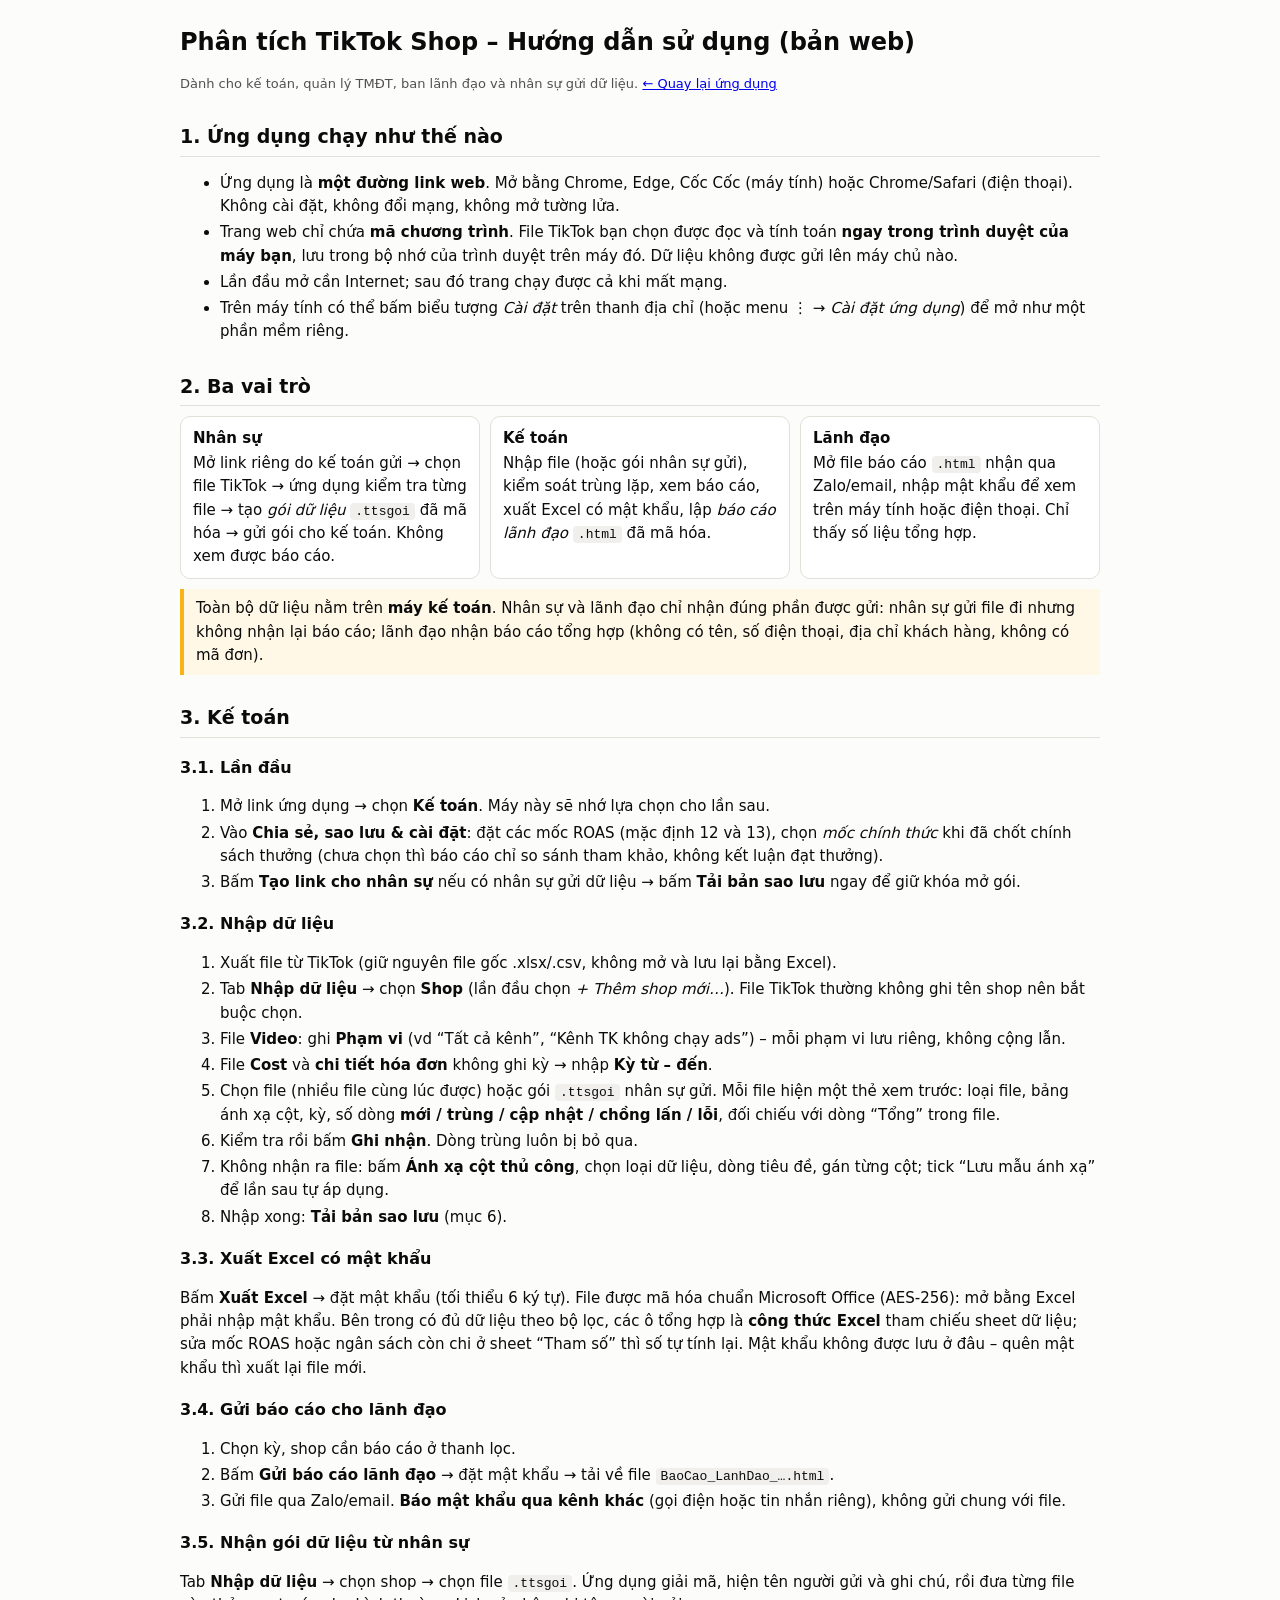
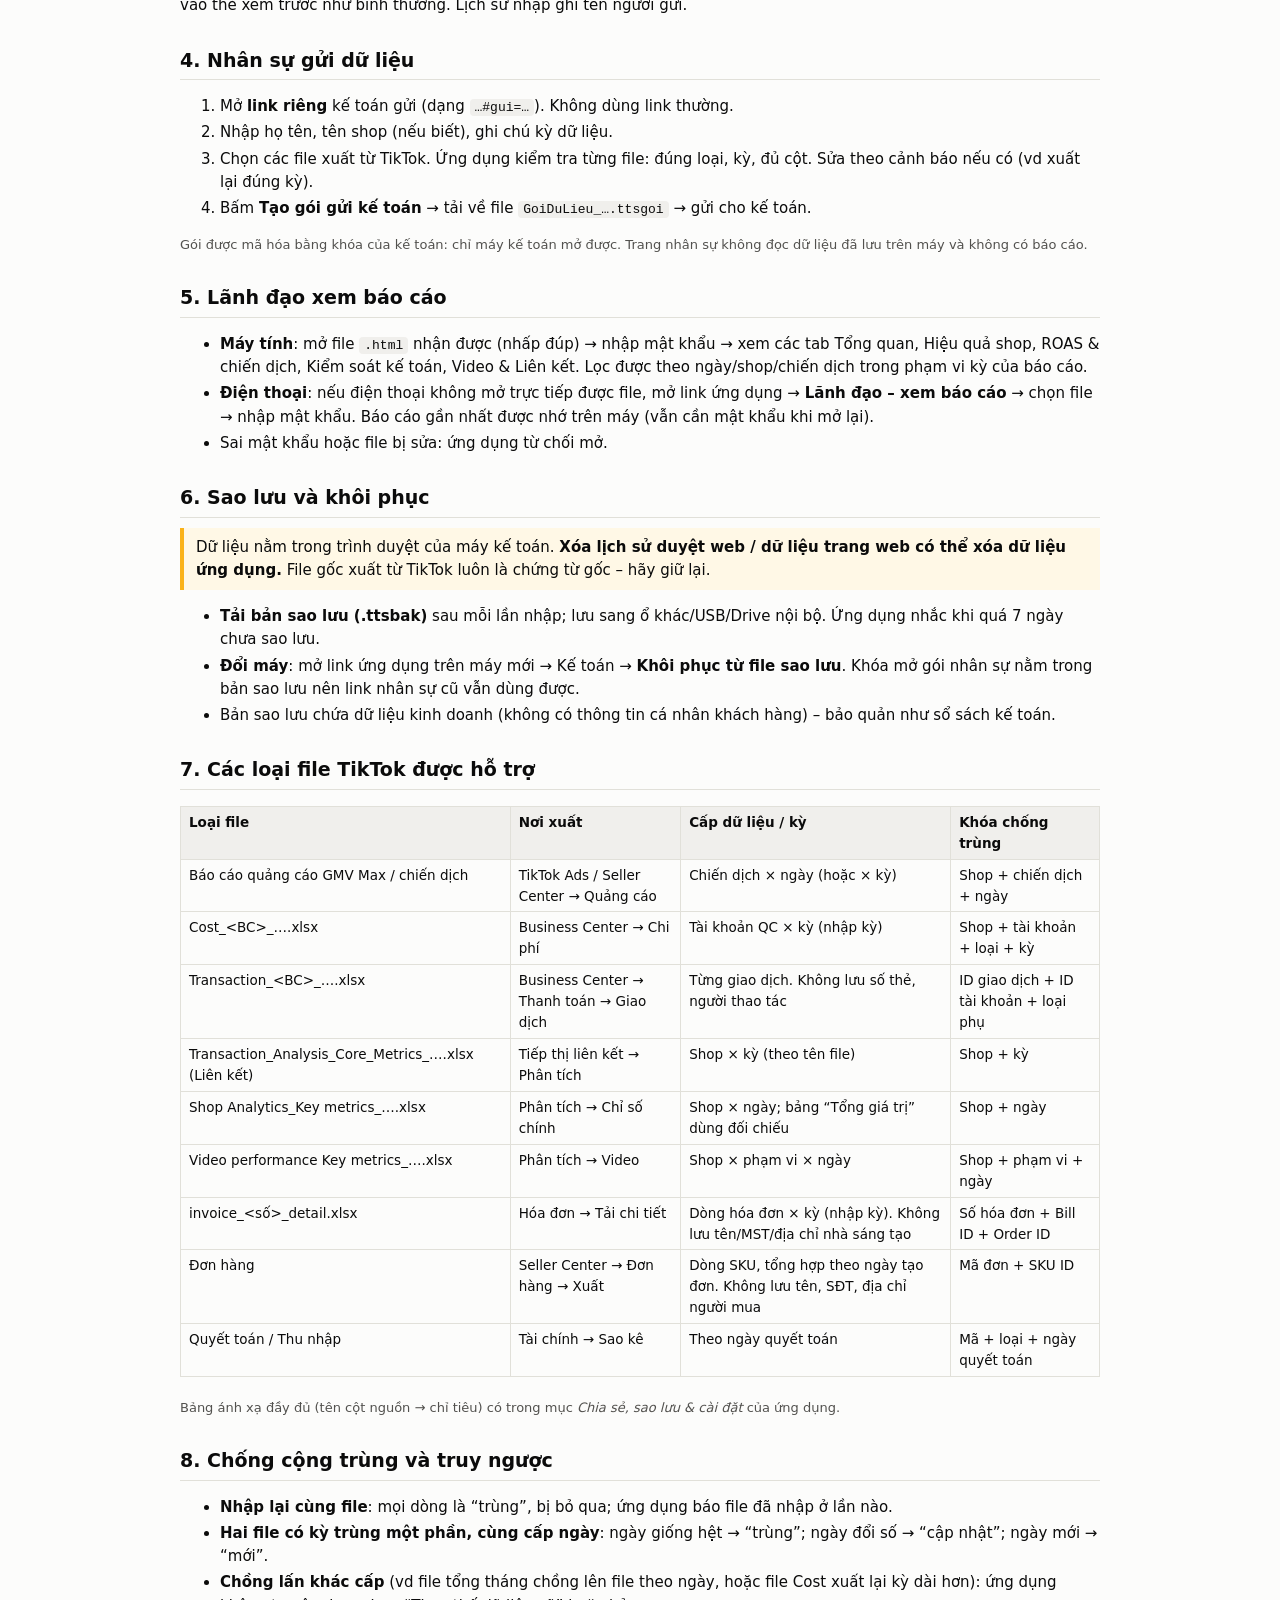
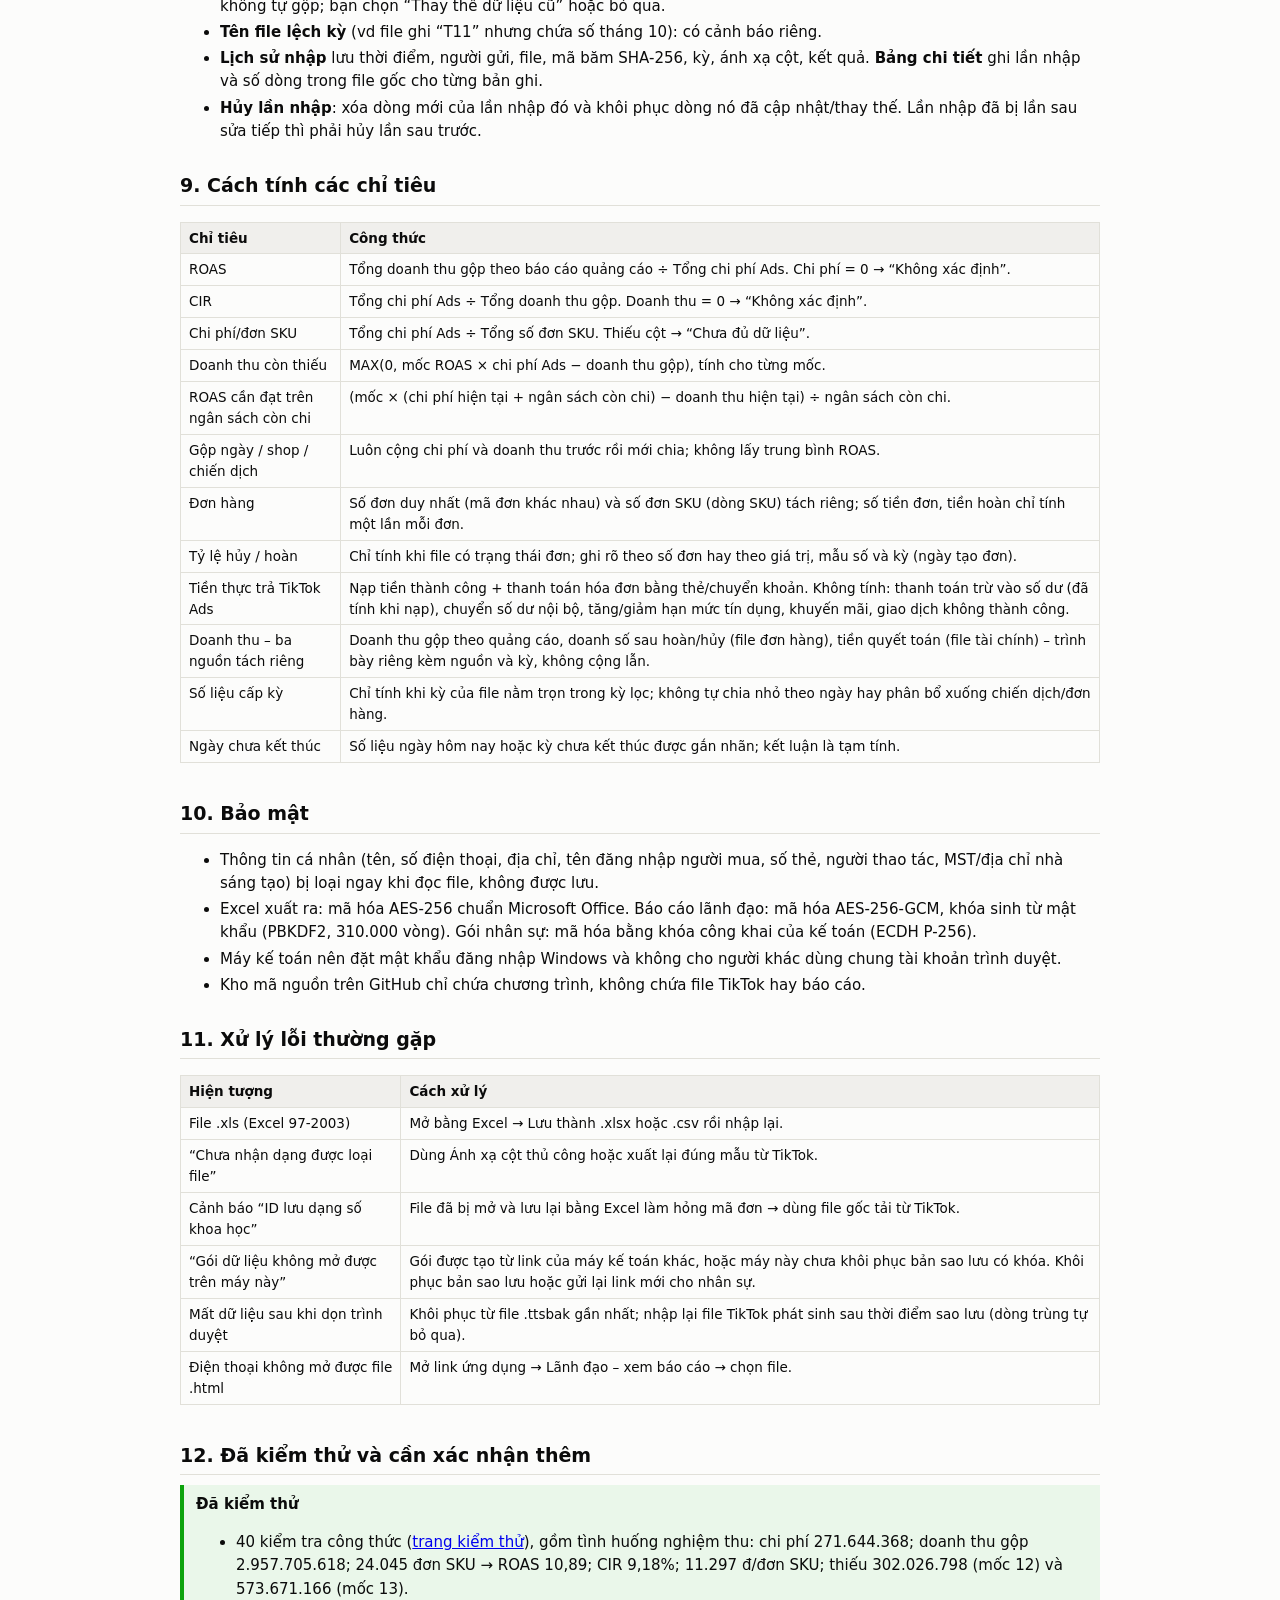
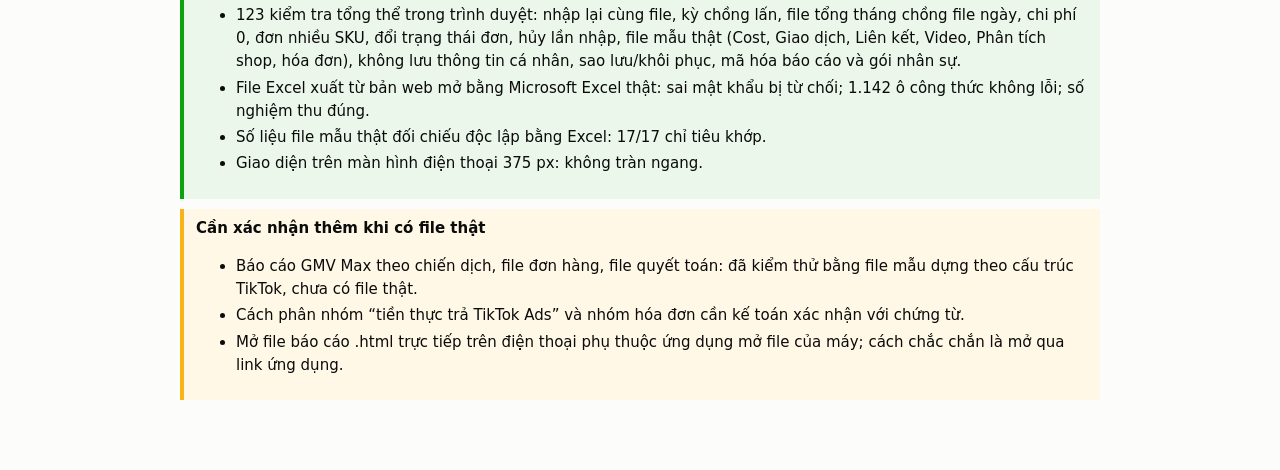
==== docs/huong_dan.html @ dd4bcb19 "Phân tích TikTok Shop – bản web chạy trên trình duyệt - Nhập file Excel/CSV xuất từ TikTok, chống cộ" ====
<!DOCTYPE html>
<html lang="vi">
<head>
<meta charset="utf-8"><meta name="viewport" content="width=device-width, initial-scale=1">
<title>Hướng dẫn sử dụng – Phân tích TikTok Shop</title>
<style>
body{font-family:system-ui,-apple-system,"Segoe UI",Roboto,Arial,sans-serif;max-width:920px;margin:0 auto;padding:16px 18px 60px;line-height:1.55;color:#0b0b0b;background:#fcfcfb;font-size:15px}
h1{font-size:24px;margin:8px 0 4px}h2{font-size:19px;margin:28px 0 8px;border-bottom:1px solid #e1e0d9;padding-bottom:4px}h3{font-size:16px;margin:18px 0 6px}
code,kbd{background:#f0efec;border-radius:4px;padding:1px 5px;font-size:13px}
table{border-collapse:collapse;width:100%;font-size:13.5px;margin:8px 0}th,td{border:1px solid #e1e0d9;padding:5px 8px;text-align:left;vertical-align:top}th{background:#f0efec}
.tw{overflow-x:auto}
.box{background:#fff8e6;border-left:4px solid #fab219;padding:8px 12px;margin:10px 0}.ok{background:#eaf7ea;border-left:4px solid #0ca30c;padding:8px 12px;margin:10px 0}
.flow{display:grid;grid-template-columns:repeat(auto-fit,minmax(200px,1fr));gap:10px;margin:10px 0}.flow div{border:1px solid #e1e0d9;border-radius:10px;padding:10px 12px;background:#fff}
.flow b{display:block;margin-bottom:2px}
ol li,ul li{margin:3px 0}.muted{color:#52514e;font-size:13px}
@media (prefers-color-scheme:dark){body{background:#1a1a19;color:#f0efec}th{background:#2c2c2a}th,td{border-color:#383835}code,kbd{background:#2c2c2a}.box{background:#3a3014}.ok{background:#16301a}.muted{color:#c3c2b7}.flow div{background:#222;border-color:#383835}}
</style>
</head>
<body>
<h1>Phân tích TikTok Shop – Hướng dẫn sử dụng (bản web)</h1>
<p class="muted">Dành cho kế toán, quản lý TMĐT, ban lãnh đạo và nhân sự gửi dữ liệu. <a href="./">← Quay lại ứng dụng</a></p>

<h2>1. Ứng dụng chạy như thế nào</h2>
<ul>
<li>Ứng dụng là <b>một đường link web</b>. Mở bằng Chrome, Edge, Cốc Cốc (máy tính) hoặc Chrome/Safari (điện thoại). Không cài đặt, không đổi mạng, không mở tường lửa.</li>
<li>Trang web chỉ chứa <b>mã chương trình</b>. File TikTok bạn chọn được đọc và tính toán <b>ngay trong trình duyệt của máy bạn</b>, lưu trong bộ nhớ của trình duyệt trên máy đó. Dữ liệu không được gửi lên máy chủ nào.</li>
<li>Lần đầu mở cần Internet; sau đó trang chạy được cả khi mất mạng.</li>
<li>Trên máy tính có thể bấm biểu tượng <i>Cài đặt</i> trên thanh địa chỉ (hoặc menu ⋮ → <i>Cài đặt ứng dụng</i>) để mở như một phần mềm riêng.</li>
</ul>

<h2>2. Ba vai trò</h2>
<div class="flow">
<div><b>Nhân sự</b>Mở link riêng do kế toán gửi → chọn file TikTok → ứng dụng kiểm tra từng file → tạo <i>gói dữ liệu</i> <code>.ttsgoi</code> đã mã hóa → gửi gói cho kế toán. Không xem được báo cáo.</div>
<div><b>Kế toán</b>Nhập file (hoặc gói nhân sự gửi), kiểm soát trùng lặp, xem báo cáo, xuất Excel có mật khẩu, lập <i>báo cáo lãnh đạo</i> <code>.html</code> đã mã hóa.</div>
<div><b>Lãnh đạo</b>Mở file báo cáo <code>.html</code> nhận qua Zalo/email, nhập mật khẩu để xem trên máy tính hoặc điện thoại. Chỉ thấy số liệu tổng hợp.</div>
</div>
<div class="box">Toàn bộ dữ liệu nằm trên <b>máy kế toán</b>. Nhân sự và lãnh đạo chỉ nhận đúng phần được gửi: nhân sự gửi file đi nhưng không nhận lại báo cáo; lãnh đạo nhận báo cáo tổng hợp (không có tên, số điện thoại, địa chỉ khách hàng, không có mã đơn).</div>

<h2>3. Kế toán</h2>
<h3>3.1. Lần đầu</h3>
<ol>
<li>Mở link ứng dụng → chọn <b>Kế toán</b>. Máy này sẽ nhớ lựa chọn cho lần sau.</li>
<li>Vào <b>Chia sẻ, sao lưu &amp; cài đặt</b>: đặt các mốc ROAS (mặc định 12 và 13), chọn <i>mốc chính thức</i> khi đã chốt chính sách thưởng (chưa chọn thì báo cáo chỉ so sánh tham khảo, không kết luận đạt thưởng).</li>
<li>Bấm <b>Tạo link cho nhân sự</b> nếu có nhân sự gửi dữ liệu → bấm <b>Tải bản sao lưu</b> ngay để giữ khóa mở gói.</li>
</ol>
<h3>3.2. Nhập dữ liệu</h3>
<ol>
<li>Xuất file từ TikTok (giữ nguyên file gốc .xlsx/.csv, không mở và lưu lại bằng Excel).</li>
<li>Tab <b>Nhập dữ liệu</b> → chọn <b>Shop</b> (lần đầu chọn <i>+ Thêm shop mới…</i>). File TikTok thường không ghi tên shop nên bắt buộc chọn.</li>
<li>File <b>Video</b>: ghi <b>Phạm vi</b> (vd “Tất cả kênh”, “Kênh TK không chạy ads”) – mỗi phạm vi lưu riêng, không cộng lẫn.</li>
<li>File <b>Cost</b> và <b>chi tiết hóa đơn</b> không ghi kỳ → nhập <b>Kỳ từ – đến</b>.</li>
<li>Chọn file (nhiều file cùng lúc được) hoặc gói <code>.ttsgoi</code> nhân sự gửi. Mỗi file hiện một thẻ xem trước: loại file, bảng ánh xạ cột, kỳ, số dòng <b>mới / trùng / cập nhật / chồng lấn / lỗi</b>, đối chiếu với dòng “Tổng” trong file.</li>
<li>Kiểm tra rồi bấm <b>Ghi nhận</b>. Dòng trùng luôn bị bỏ qua.</li>
<li>Không nhận ra file: bấm <b>Ánh xạ cột thủ công</b>, chọn loại dữ liệu, dòng tiêu đề, gán từng cột; tick “Lưu mẫu ánh xạ” để lần sau tự áp dụng.</li>
<li>Nhập xong: <b>Tải bản sao lưu</b> (mục 6).</li>
</ol>
<h3>3.3. Xuất Excel có mật khẩu</h3>
<p>Bấm <b>Xuất Excel</b> → đặt mật khẩu (tối thiểu 6 ký tự). File được mã hóa chuẩn Microsoft Office (AES-256): mở bằng Excel phải nhập mật khẩu. Bên trong có đủ dữ liệu theo bộ lọc, các ô tổng hợp là <b>công thức Excel</b> tham chiếu sheet dữ liệu; sửa mốc ROAS hoặc ngân sách còn chi ở sheet “Tham số” thì số tự tính lại. Mật khẩu không được lưu ở đâu – quên mật khẩu thì xuất lại file mới.</p>
<h3>3.4. Gửi báo cáo cho lãnh đạo</h3>
<ol>
<li>Chọn kỳ, shop cần báo cáo ở thanh lọc.</li>
<li>Bấm <b>Gửi báo cáo lãnh đạo</b> → đặt mật khẩu → tải về file <code>BaoCao_LanhDao_….html</code>.</li>
<li>Gửi file qua Zalo/email. <b>Báo mật khẩu qua kênh khác</b> (gọi điện hoặc tin nhắn riêng), không gửi chung với file.</li>
</ol>
<h3>3.5. Nhận gói dữ liệu từ nhân sự</h3>
<p>Tab <b>Nhập dữ liệu</b> → chọn shop → chọn file <code>.ttsgoi</code>. Ứng dụng giải mã, hiện tên người gửi và ghi chú, rồi đưa từng file vào thẻ xem trước như bình thường. Lịch sử nhập ghi tên người gửi.</p>

<h2>4. Nhân sự gửi dữ liệu</h2>
<ol>
<li>Mở <b>link riêng</b> kế toán gửi (dạng <code>…#gui=…</code>). Không dùng link thường.</li>
<li>Nhập họ tên, tên shop (nếu biết), ghi chú kỳ dữ liệu.</li>
<li>Chọn các file xuất từ TikTok. Ứng dụng kiểm tra từng file: đúng loại, kỳ, đủ cột. Sửa theo cảnh báo nếu có (vd xuất lại đúng kỳ).</li>
<li>Bấm <b>Tạo gói gửi kế toán</b> → tải về file <code>GoiDuLieu_….ttsgoi</code> → gửi cho kế toán.</li>
</ol>
<p class="muted">Gói được mã hóa bằng khóa của kế toán: chỉ máy kế toán mở được. Trang nhân sự không đọc dữ liệu đã lưu trên máy và không có báo cáo.</p>

<h2>5. Lãnh đạo xem báo cáo</h2>
<ul>
<li><b>Máy tính</b>: mở file <code>.html</code> nhận được (nhấp đúp) → nhập mật khẩu → xem các tab Tổng quan, Hiệu quả shop, ROAS &amp; chiến dịch, Kiểm soát kế toán, Video &amp; Liên kết. Lọc được theo ngày/shop/chiến dịch trong phạm vi kỳ của báo cáo.</li>
<li><b>Điện thoại</b>: nếu điện thoại không mở trực tiếp được file, mở link ứng dụng → <b>Lãnh đạo – xem báo cáo</b> → chọn file → nhập mật khẩu. Báo cáo gần nhất được nhớ trên máy (vẫn cần mật khẩu khi mở lại).</li>
<li>Sai mật khẩu hoặc file bị sửa: ứng dụng từ chối mở.</li>
</ul>

<h2>6. Sao lưu và khôi phục</h2>
<div class="box">Dữ liệu nằm trong trình duyệt của máy kế toán. <b>Xóa lịch sử duyệt web / dữ liệu trang web có thể xóa dữ liệu ứng dụng.</b> File gốc xuất từ TikTok luôn là chứng từ gốc – hãy giữ lại.</div>
<ul>
<li><b>Tải bản sao lưu (.ttsbak)</b> sau mỗi lần nhập; lưu sang ổ khác/USB/Drive nội bộ. Ứng dụng nhắc khi quá 7 ngày chưa sao lưu.</li>
<li><b>Đổi máy</b>: mở link ứng dụng trên máy mới → Kế toán → <b>Khôi phục từ file sao lưu</b>. Khóa mở gói nhân sự nằm trong bản sao lưu nên link nhân sự cũ vẫn dùng được.</li>
<li>Bản sao lưu chứa dữ liệu kinh doanh (không có thông tin cá nhân khách hàng) – bảo quản như sổ sách kế toán.</li>
</ul>

<h2>7. Các loại file TikTok được hỗ trợ</h2>
<div class="tw"><table>
<tr><th>Loại file</th><th>Nơi xuất</th><th>Cấp dữ liệu / kỳ</th><th>Khóa chống trùng</th></tr>
<tr><td>Báo cáo quảng cáo GMV Max / chiến dịch</td><td>TikTok Ads / Seller Center → Quảng cáo</td><td>Chiến dịch × ngày (hoặc × kỳ)</td><td>Shop + chiến dịch + ngày</td></tr>
<tr><td>Cost_&lt;BC&gt;_….xlsx</td><td>Business Center → Chi phí</td><td>Tài khoản QC × kỳ (nhập kỳ)</td><td>Shop + tài khoản + loại + kỳ</td></tr>
<tr><td>Transaction_&lt;BC&gt;_….xlsx</td><td>Business Center → Thanh toán → Giao dịch</td><td>Từng giao dịch. Không lưu số thẻ, người thao tác</td><td>ID giao dịch + ID tài khoản + loại phụ</td></tr>
<tr><td>Transaction_Analysis_Core_Metrics_….xlsx (Liên kết)</td><td>Tiếp thị liên kết → Phân tích</td><td>Shop × kỳ (theo tên file)</td><td>Shop + kỳ</td></tr>
<tr><td>Shop Analytics_Key metrics_….xlsx</td><td>Phân tích → Chỉ số chính</td><td>Shop × ngày; bảng “Tổng giá trị” dùng đối chiếu</td><td>Shop + ngày</td></tr>
<tr><td>Video performance Key metrics_….xlsx</td><td>Phân tích → Video</td><td>Shop × phạm vi × ngày</td><td>Shop + phạm vi + ngày</td></tr>
<tr><td>invoice_&lt;số&gt;_detail.xlsx</td><td>Hóa đơn → Tải chi tiết</td><td>Dòng hóa đơn × kỳ (nhập kỳ). Không lưu tên/MST/địa chỉ nhà sáng tạo</td><td>Số hóa đơn + Bill ID + Order ID</td></tr>
<tr><td>Đơn hàng</td><td>Seller Center → Đơn hàng → Xuất</td><td>Dòng SKU, tổng hợp theo ngày tạo đơn. Không lưu tên, SĐT, địa chỉ người mua</td><td>Mã đơn + SKU ID</td></tr>
<tr><td>Quyết toán / Thu nhập</td><td>Tài chính → Sao kê</td><td>Theo ngày quyết toán</td><td>Mã + loại + ngày quyết toán</td></tr>
</table></div>
<p class="muted">Bảng ánh xạ đầy đủ (tên cột nguồn → chỉ tiêu) có trong mục <i>Chia sẻ, sao lưu &amp; cài đặt</i> của ứng dụng.</p>

<h2>8. Chống cộng trùng và truy ngược</h2>
<ul>
<li><b>Nhập lại cùng file</b>: mọi dòng là “trùng”, bị bỏ qua; ứng dụng báo file đã nhập ở lần nào.</li>
<li><b>Hai file có kỳ trùng một phần, cùng cấp ngày</b>: ngày giống hệt → “trùng”; ngày đổi số → “cập nhật”; ngày mới → “mới”.</li>
<li><b>Chồng lấn khác cấp</b> (vd file tổng tháng chồng lên file theo ngày, hoặc file Cost xuất lại kỳ dài hơn): ứng dụng không tự gộp; bạn chọn “Thay thế dữ liệu cũ” hoặc bỏ qua.</li>
<li><b>Tên file lệch kỳ</b> (vd file ghi “T11” nhưng chứa số tháng 10): có cảnh báo riêng.</li>
<li><b>Lịch sử nhập</b> lưu thời điểm, người gửi, file, mã băm SHA-256, kỳ, ánh xạ cột, kết quả. <b>Bảng chi tiết</b> ghi lần nhập và số dòng trong file gốc cho từng bản ghi.</li>
<li><b>Hủy lần nhập</b>: xóa dòng mới của lần nhập đó và khôi phục dòng nó đã cập nhật/thay thế. Lần nhập đã bị lần sau sửa tiếp thì phải hủy lần sau trước.</li>
</ul>

<h2>9. Cách tính các chỉ tiêu</h2>
<div class="tw"><table>
<tr><th>Chỉ tiêu</th><th>Công thức</th></tr>
<tr><td>ROAS</td><td>Tổng doanh thu gộp theo báo cáo quảng cáo ÷ Tổng chi phí Ads. Chi phí = 0 → “Không xác định”.</td></tr>
<tr><td>CIR</td><td>Tổng chi phí Ads ÷ Tổng doanh thu gộp. Doanh thu = 0 → “Không xác định”.</td></tr>
<tr><td>Chi phí/đơn SKU</td><td>Tổng chi phí Ads ÷ Tổng số đơn SKU. Thiếu cột → “Chưa đủ dữ liệu”.</td></tr>
<tr><td>Doanh thu còn thiếu</td><td>MAX(0, mốc ROAS × chi phí Ads − doanh thu gộp), tính cho từng mốc.</td></tr>
<tr><td>ROAS cần đạt trên ngân sách còn chi</td><td>(mốc × (chi phí hiện tại + ngân sách còn chi) − doanh thu hiện tại) ÷ ngân sách còn chi.</td></tr>
<tr><td>Gộp ngày / shop / chiến dịch</td><td>Luôn cộng chi phí và doanh thu trước rồi mới chia; không lấy trung bình ROAS.</td></tr>
<tr><td>Đơn hàng</td><td>Số đơn duy nhất (mã đơn khác nhau) và số đơn SKU (dòng SKU) tách riêng; số tiền đơn, tiền hoàn chỉ tính một lần mỗi đơn.</td></tr>
<tr><td>Tỷ lệ hủy / hoàn</td><td>Chỉ tính khi file có trạng thái đơn; ghi rõ theo số đơn hay theo giá trị, mẫu số và kỳ (ngày tạo đơn).</td></tr>
<tr><td>Tiền thực trả TikTok Ads</td><td>Nạp tiền thành công + thanh toán hóa đơn bằng thẻ/chuyển khoản. Không tính: thanh toán trừ vào số dư (đã tính khi nạp), chuyển số dư nội bộ, tăng/giảm hạn mức tín dụng, khuyến mãi, giao dịch không thành công.</td></tr>
<tr><td>Doanh thu – ba nguồn tách riêng</td><td>Doanh thu gộp theo quảng cáo, doanh số sau hoàn/hủy (file đơn hàng), tiền quyết toán (file tài chính) – trình bày riêng kèm nguồn và kỳ, không cộng lẫn.</td></tr>
<tr><td>Số liệu cấp kỳ</td><td>Chỉ tính khi kỳ của file nằm trọn trong kỳ lọc; không tự chia nhỏ theo ngày hay phân bổ xuống chiến dịch/đơn hàng.</td></tr>
<tr><td>Ngày chưa kết thúc</td><td>Số liệu ngày hôm nay hoặc kỳ chưa kết thúc được gắn nhãn; kết luận là tạm tính.</td></tr>
</table></div>

<h2>10. Bảo mật</h2>
<ul>
<li>Thông tin cá nhân (tên, số điện thoại, địa chỉ, tên đăng nhập người mua, số thẻ, người thao tác, MST/địa chỉ nhà sáng tạo) bị loại ngay khi đọc file, không được lưu.</li>
<li>Excel xuất ra: mã hóa AES-256 chuẩn Microsoft Office. Báo cáo lãnh đạo: mã hóa AES-256-GCM, khóa sinh từ mật khẩu (PBKDF2, 310.000 vòng). Gói nhân sự: mã hóa bằng khóa công khai của kế toán (ECDH P-256).</li>
<li>Máy kế toán nên đặt mật khẩu đăng nhập Windows và không cho người khác dùng chung tài khoản trình duyệt.</li>
<li>Kho mã nguồn trên GitHub chỉ chứa chương trình, không chứa file TikTok hay báo cáo.</li>
</ul>

<h2>11. Xử lý lỗi thường gặp</h2>
<div class="tw"><table>
<tr><th>Hiện tượng</th><th>Cách xử lý</th></tr>
<tr><td>File .xls (Excel 97-2003)</td><td>Mở bằng Excel → Lưu thành .xlsx hoặc .csv rồi nhập lại.</td></tr>
<tr><td>“Chưa nhận dạng được loại file”</td><td>Dùng Ánh xạ cột thủ công hoặc xuất lại đúng mẫu từ TikTok.</td></tr>
<tr><td>Cảnh báo “ID lưu dạng số khoa học”</td><td>File đã bị mở và lưu lại bằng Excel làm hỏng mã đơn → dùng file gốc tải từ TikTok.</td></tr>
<tr><td>“Gói dữ liệu không mở được trên máy này”</td><td>Gói được tạo từ link của máy kế toán khác, hoặc máy này chưa khôi phục bản sao lưu có khóa. Khôi phục bản sao lưu hoặc gửi lại link mới cho nhân sự.</td></tr>
<tr><td>Mất dữ liệu sau khi dọn trình duyệt</td><td>Khôi phục từ file .ttsbak gần nhất; nhập lại file TikTok phát sinh sau thời điểm sao lưu (dòng trùng tự bỏ qua).</td></tr>
<tr><td>Điện thoại không mở được file .html</td><td>Mở link ứng dụng → Lãnh đạo – xem báo cáo → chọn file.</td></tr>
</table></div>

<h2>12. Đã kiểm thử và cần xác nhận thêm</h2>
<div class="ok"><b>Đã kiểm thử</b>
<ul>
<li>40 kiểm tra công thức (<a href="kiem_thu.html">trang kiểm thử</a>), gồm tình huống nghiệm thu: chi phí 271.644.368; doanh thu gộp 2.957.705.618; 24.045 đơn SKU → ROAS 10,89; CIR 9,18%; 11.297 đ/đơn SKU; thiếu 302.026.798 (mốc 12) và 573.671.166 (mốc 13).</li>
<li>123 kiểm tra tổng thể trong trình duyệt: nhập lại cùng file, kỳ chồng lấn, file tổng tháng chồng file ngày, chi phí 0, đơn nhiều SKU, đổi trạng thái đơn, hủy lần nhập, file mẫu thật (Cost, Giao dịch, Liên kết, Video, Phân tích shop, hóa đơn), không lưu thông tin cá nhân, sao lưu/khôi phục, mã hóa báo cáo và gói nhân sự.</li>
<li>File Excel xuất từ bản web mở bằng Microsoft Excel thật: sai mật khẩu bị từ chối; 1.142 ô công thức không lỗi; số nghiệm thu đúng.</li>
<li>Số liệu file mẫu thật đối chiếu độc lập bằng Excel: 17/17 chỉ tiêu khớp.</li>
<li>Giao diện trên màn hình điện thoại 375 px: không tràn ngang.</li>
</ul></div>
<div class="box"><b>Cần xác nhận thêm khi có file thật</b>
<ul>
<li>Báo cáo GMV Max theo chiến dịch, file đơn hàng, file quyết toán: đã kiểm thử bằng file mẫu dựng theo cấu trúc TikTok, chưa có file thật.</li>
<li>Cách phân nhóm “tiền thực trả TikTok Ads” và nhóm hóa đơn cần kế toán xác nhận với chứng từ.</li>
<li>Mở file báo cáo .html trực tiếp trên điện thoại phụ thuộc ứng dụng mở file của máy; cách chắc chắn là mở qua link ứng dụng.</li>
</ul></div>
</body>
</html>
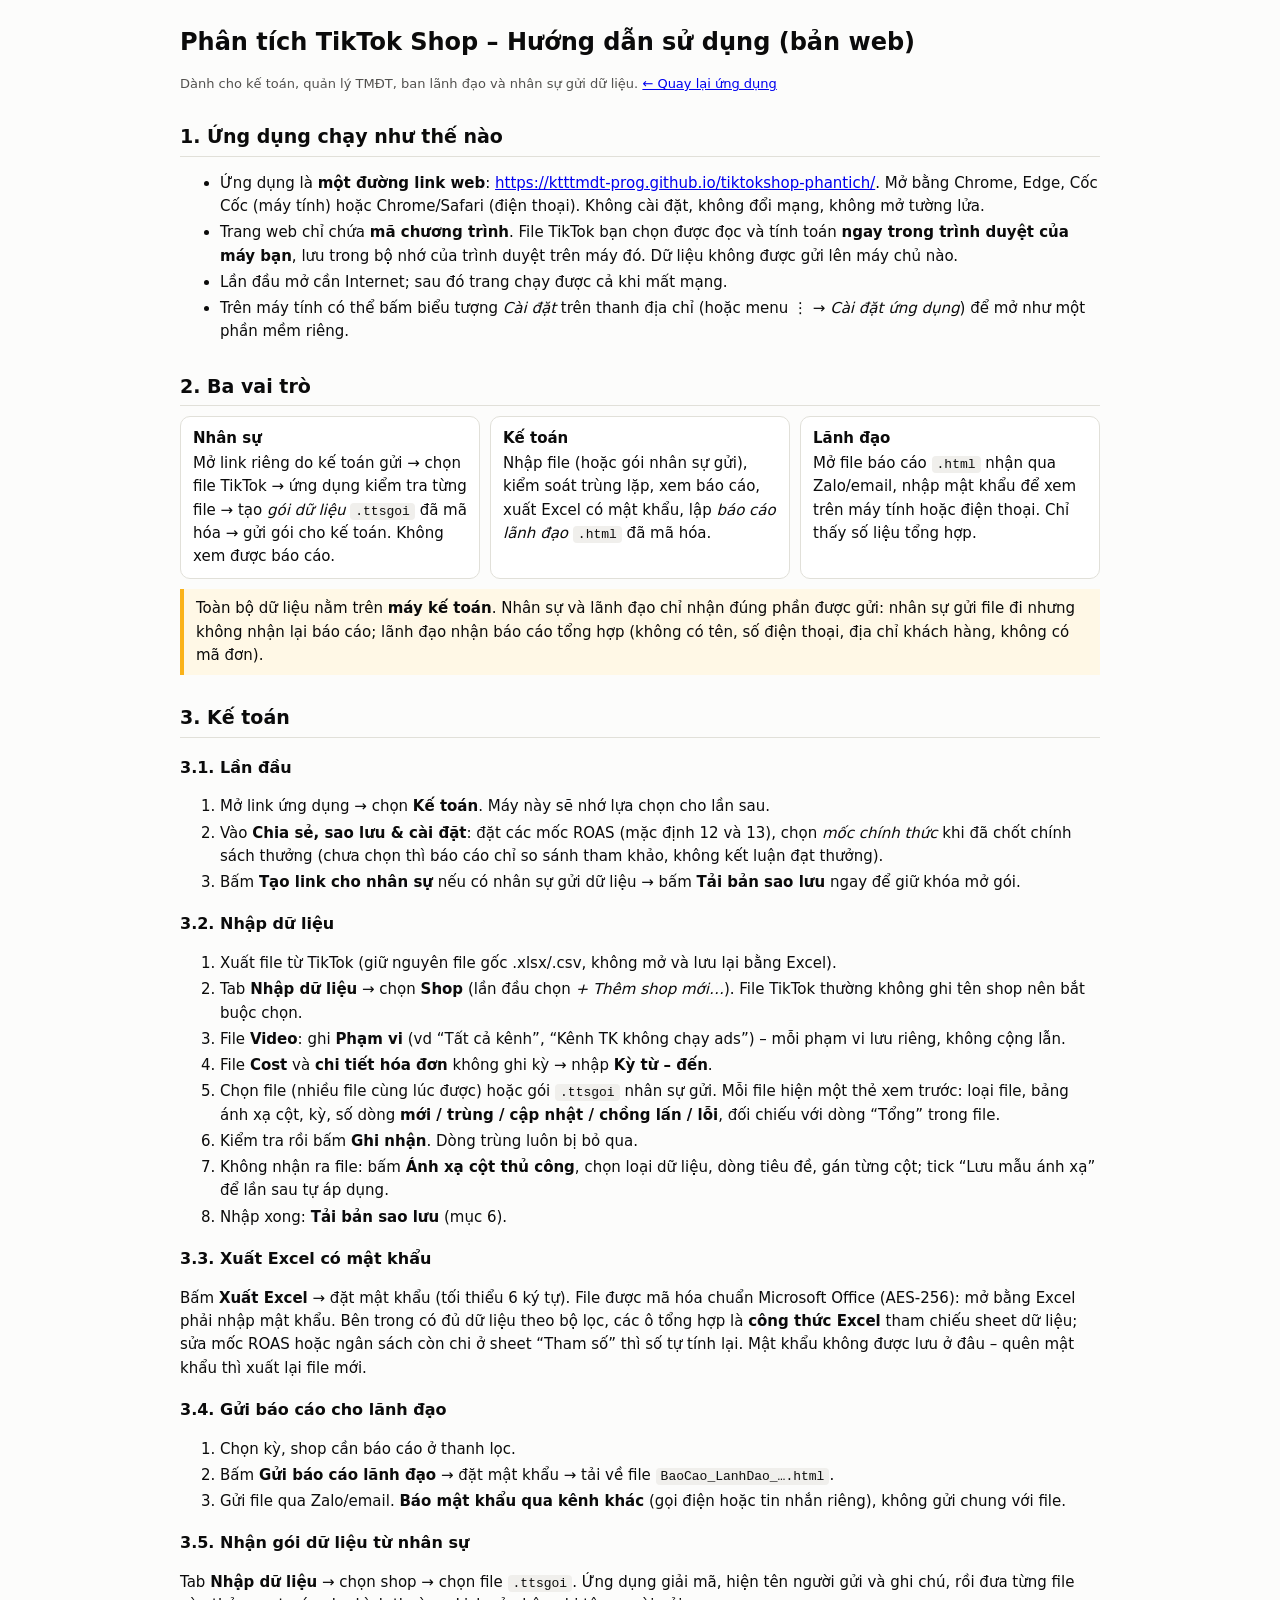
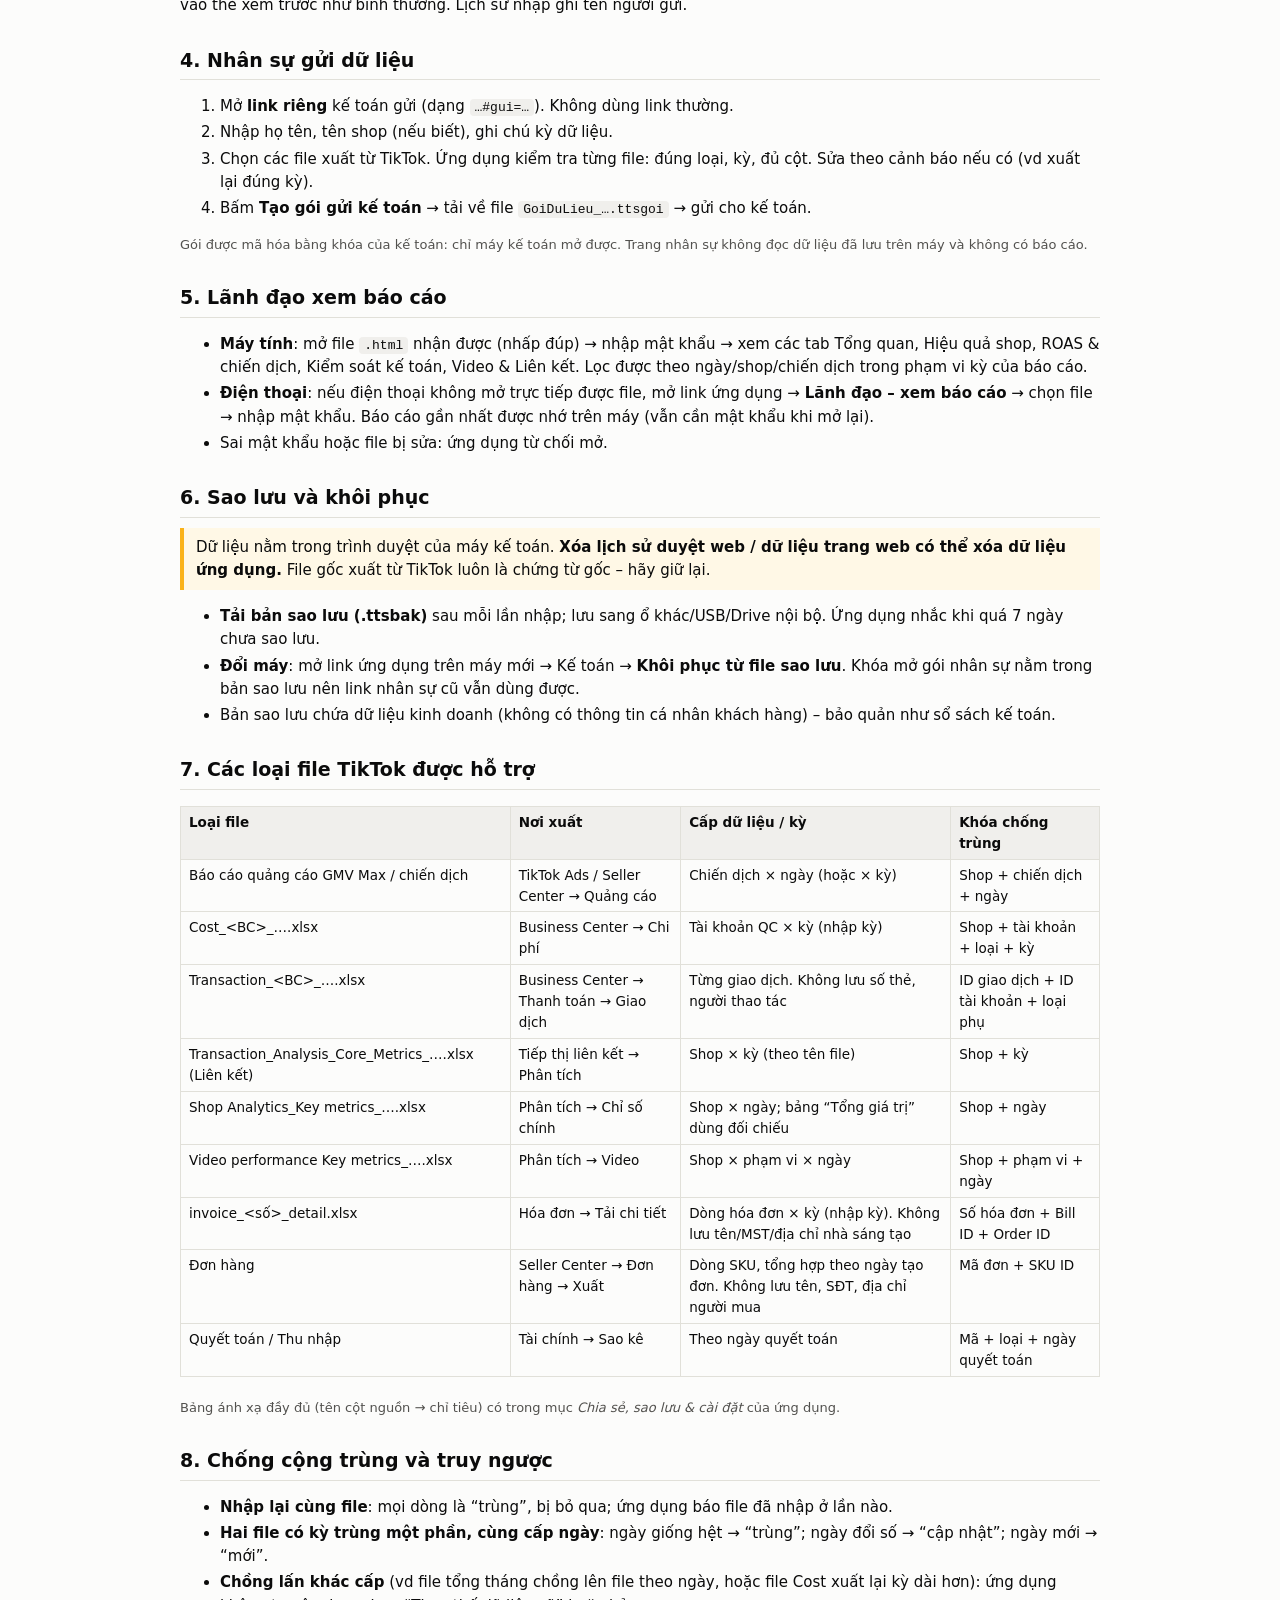
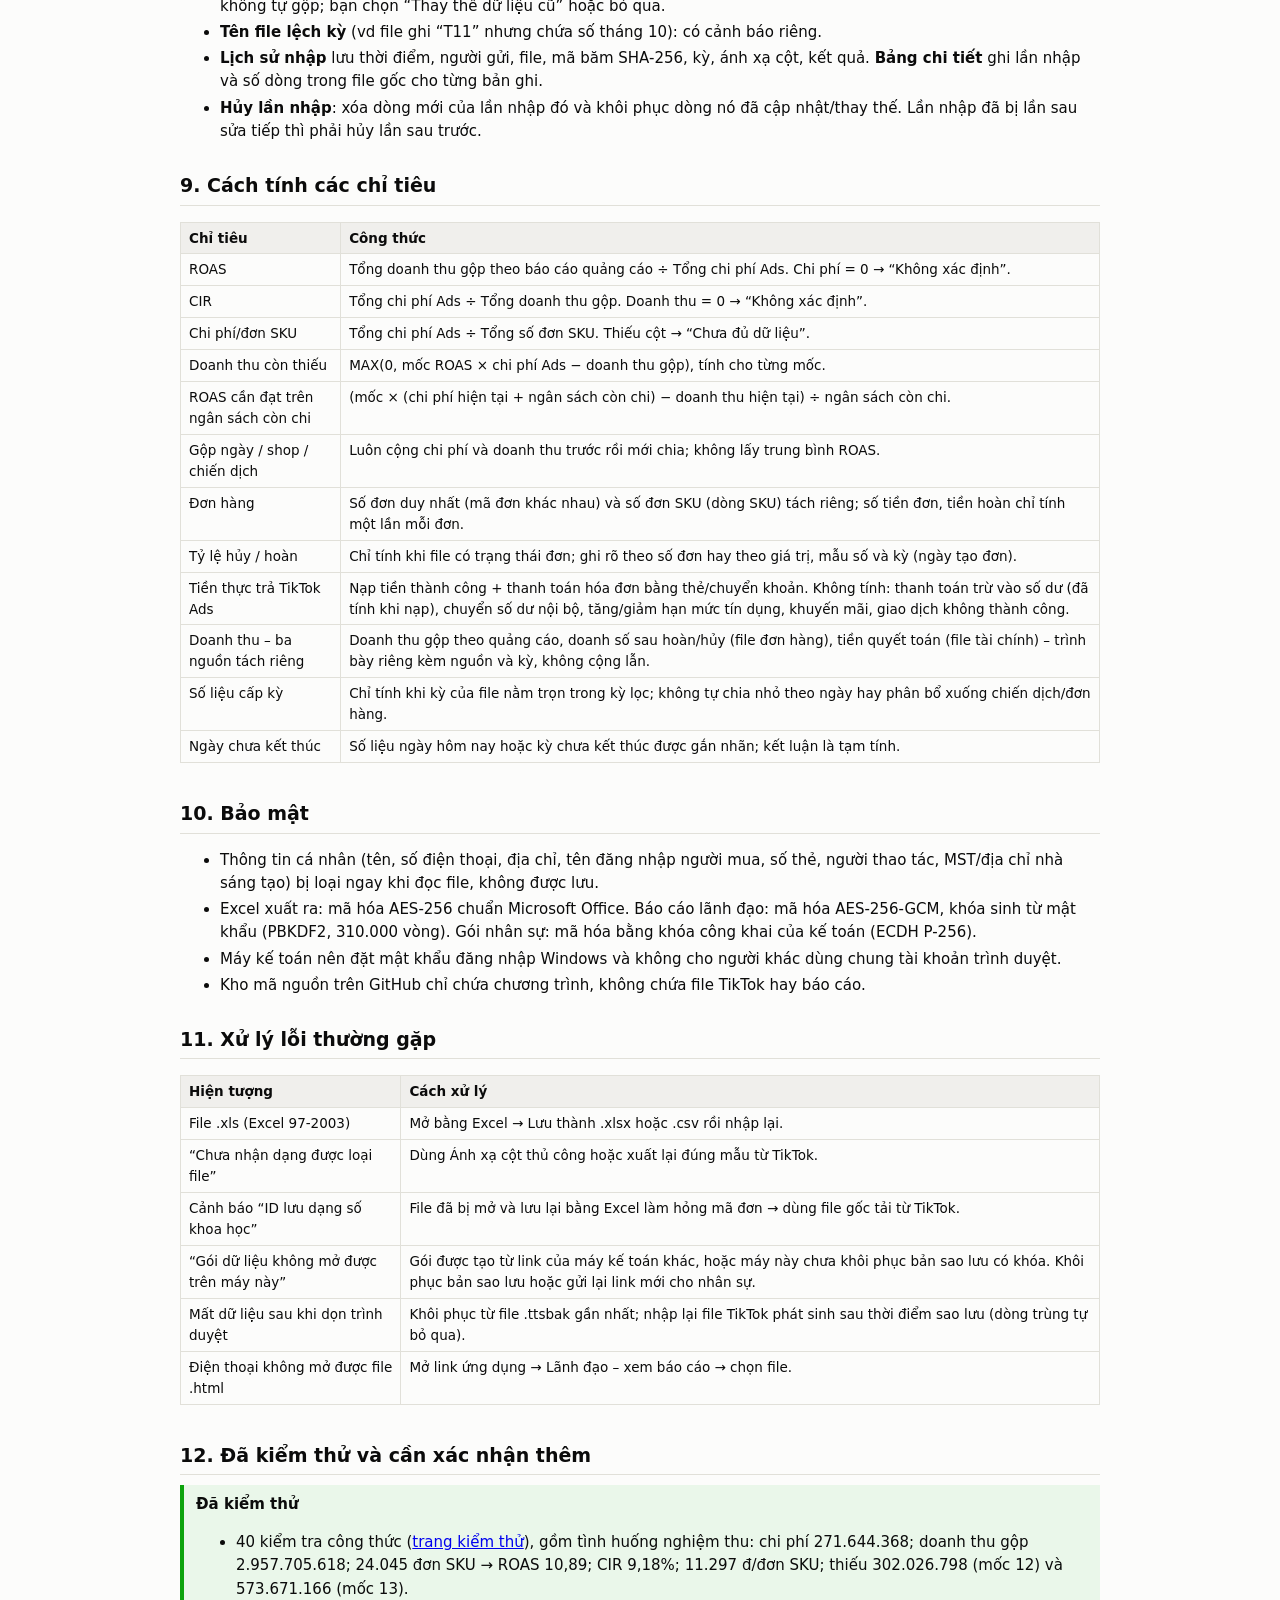
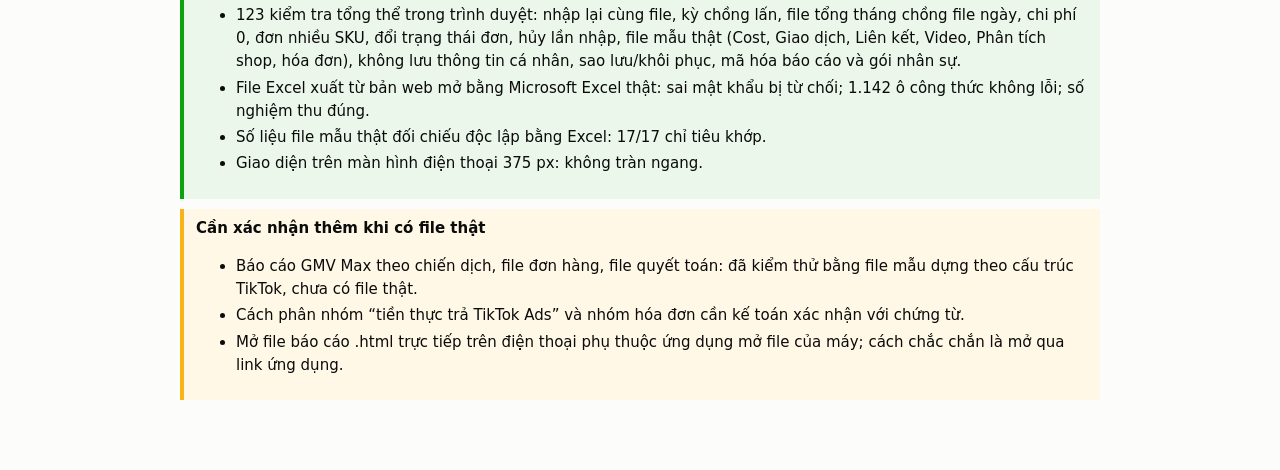
==== commit d9a2fac5: "Ghi link ứng dụng vào hướng dẫn và README Co-Authored-By: Claude Opus 5.5 <noreply@anthropic.com>" ====
--- a/docs/huong_dan.html
+++ b/docs/huong_dan.html
@@ -22,7 +22,7 @@
 
 <h2>1. Ứng dụng chạy như thế nào</h2>
 <ul>
-<li>Ứng dụng là <b>một đường link web</b>. Mở bằng Chrome, Edge, Cốc Cốc (máy tính) hoặc Chrome/Safari (điện thoại). Không cài đặt, không đổi mạng, không mở tường lửa.</li>
+<li>Ứng dụng là <b>một đường link web</b>: <a href="https://ktttmdt-prog.github.io/tiktokshop-phantich/">https://ktttmdt-prog.github.io/tiktokshop-phantich/</a>. Mở bằng Chrome, Edge, Cốc Cốc (máy tính) hoặc Chrome/Safari (điện thoại). Không cài đặt, không đổi mạng, không mở tường lửa.</li>
 <li>Trang web chỉ chứa <b>mã chương trình</b>. File TikTok bạn chọn được đọc và tính toán <b>ngay trong trình duyệt của máy bạn</b>, lưu trong bộ nhớ của trình duyệt trên máy đó. Dữ liệu không được gửi lên máy chủ nào.</li>
 <li>Lần đầu mở cần Internet; sau đó trang chạy được cả khi mất mạng.</li>
 <li>Trên máy tính có thể bấm biểu tượng <i>Cài đặt</i> trên thanh địa chỉ (hoặc menu ⋮ → <i>Cài đặt ứng dụng</i>) để mở như một phần mềm riêng.</li>
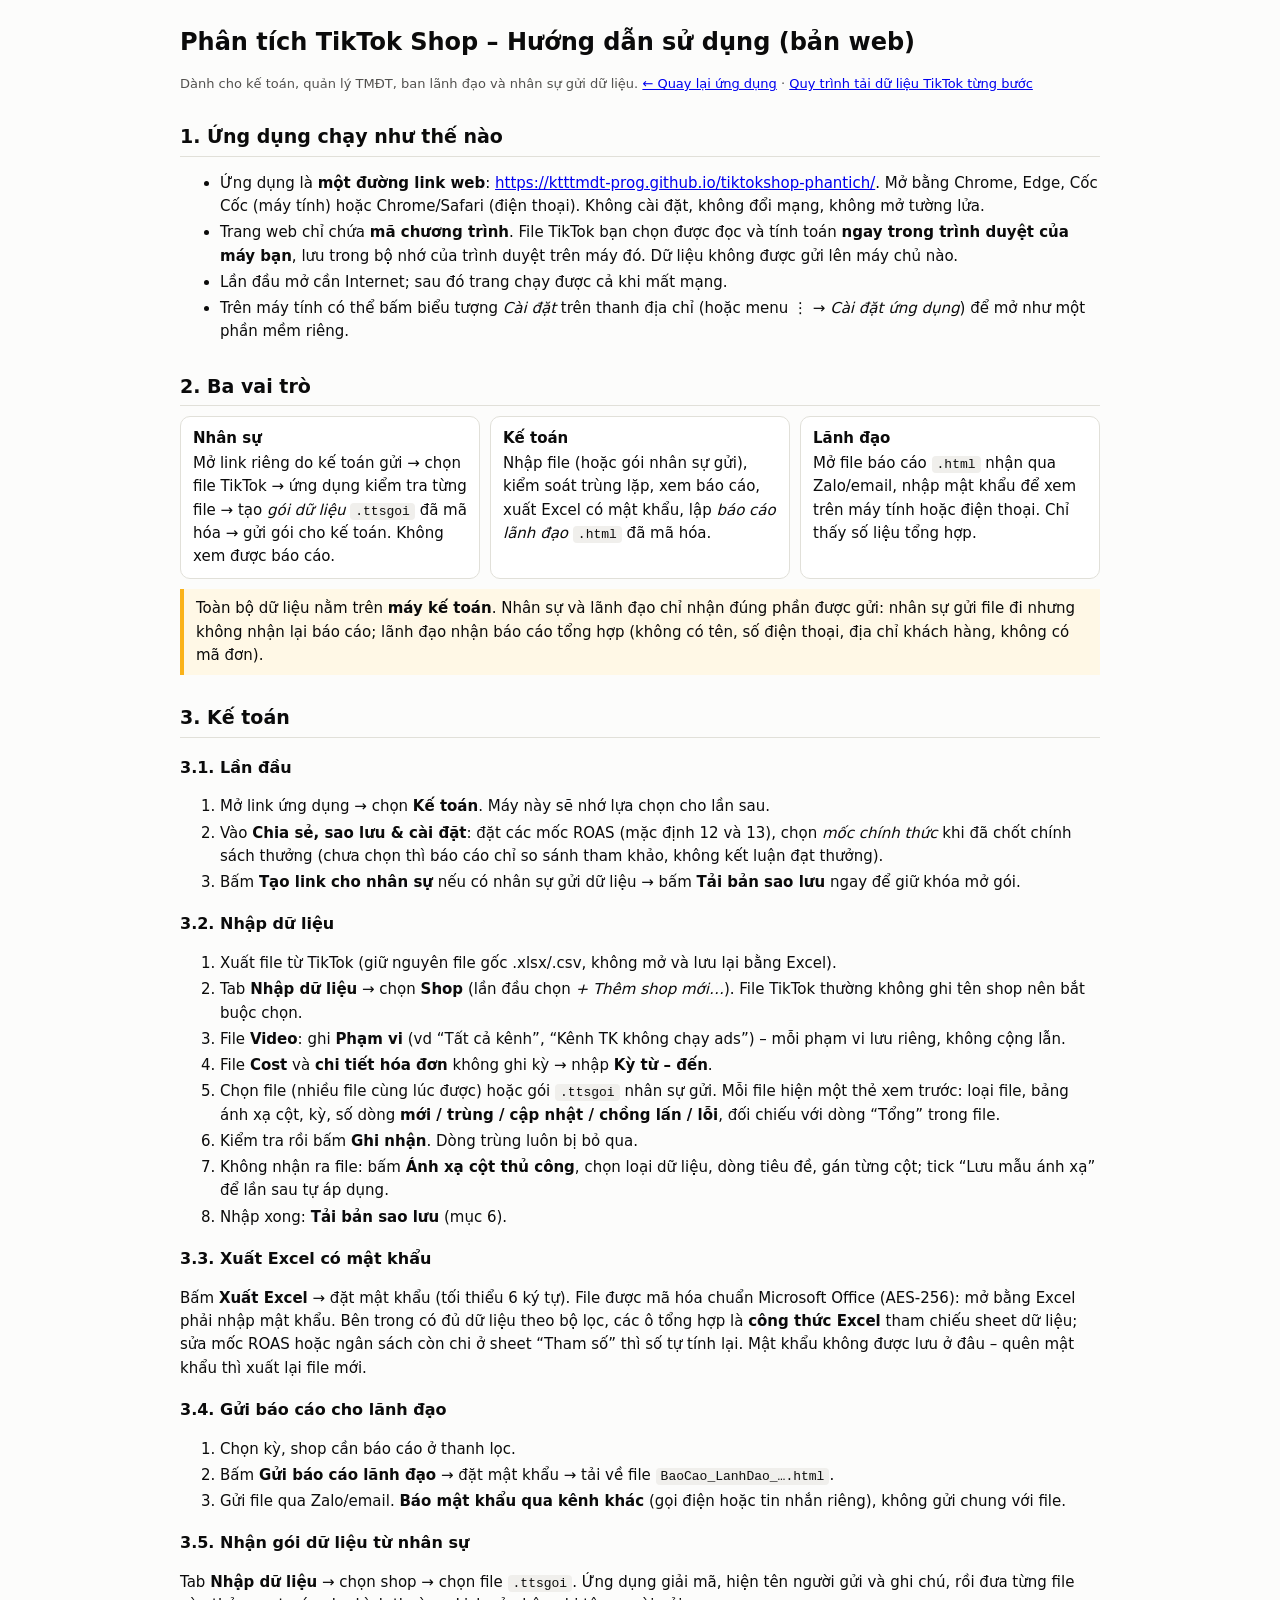
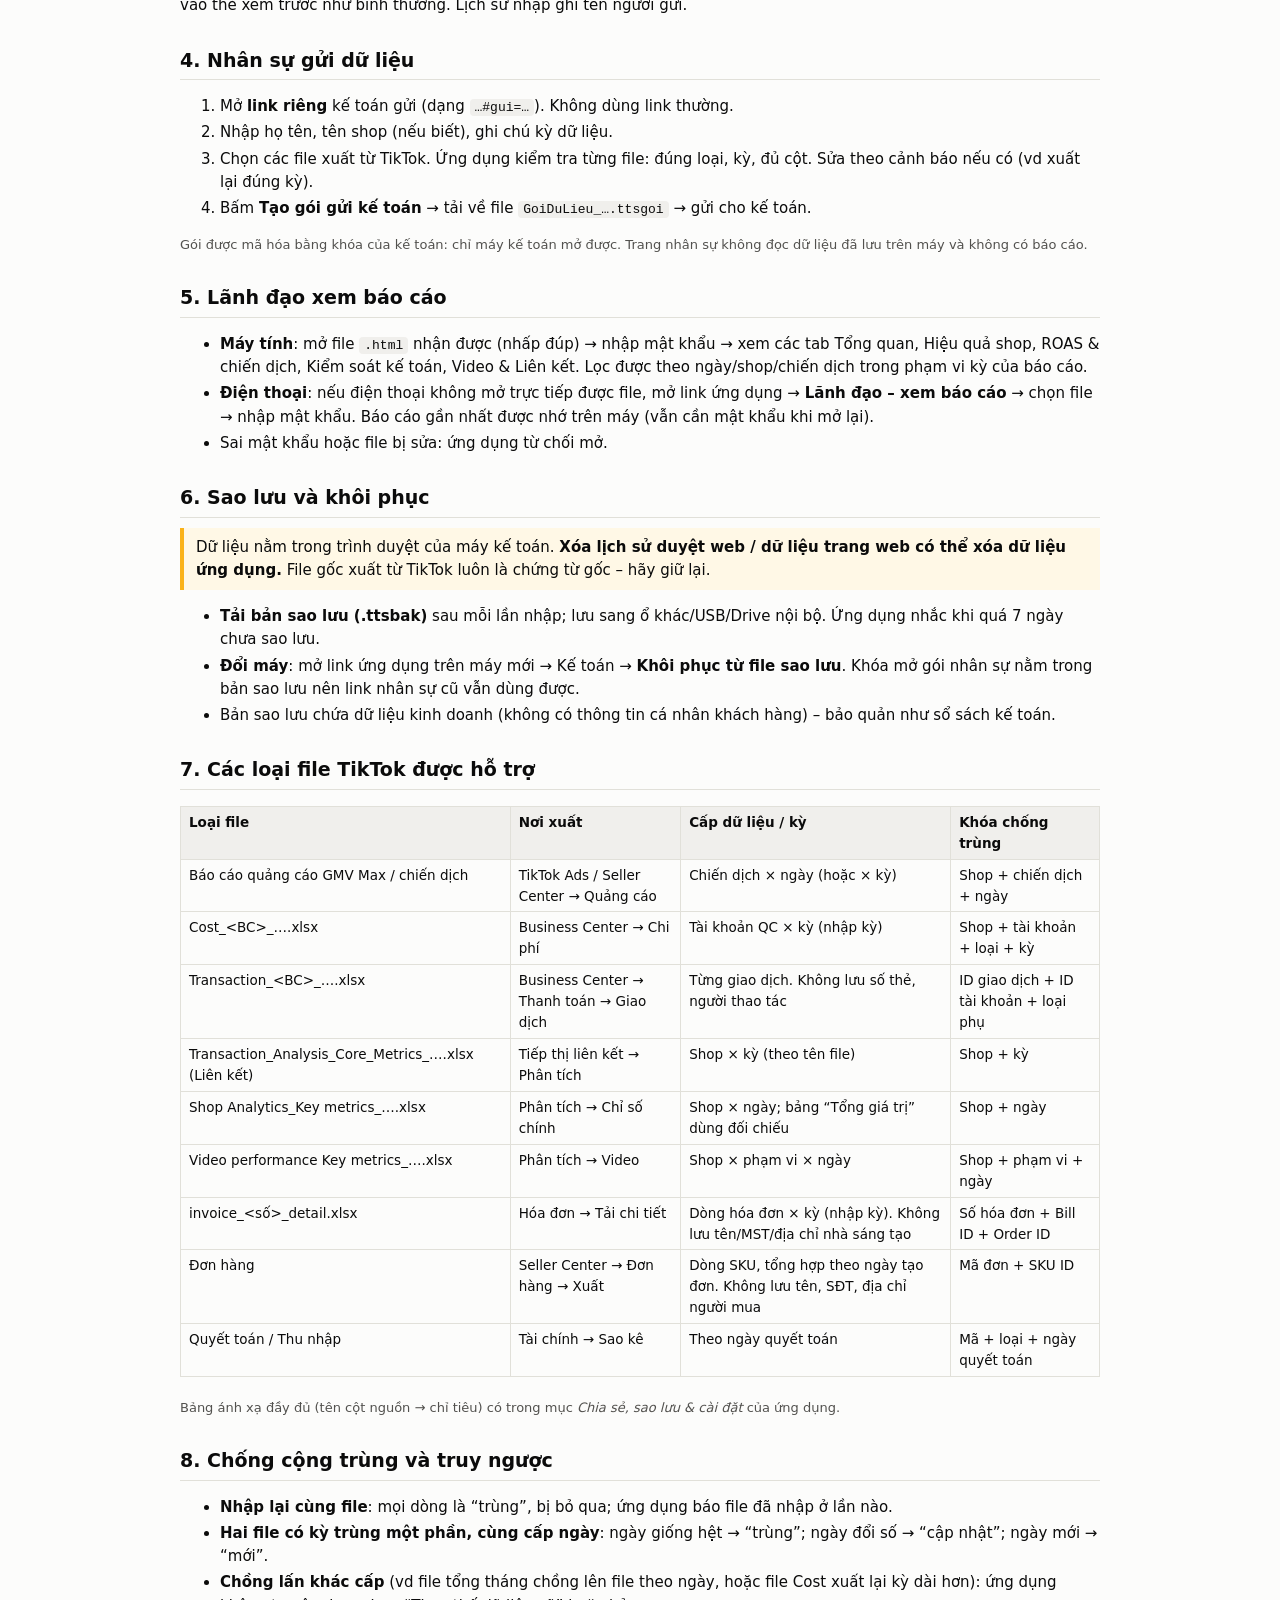
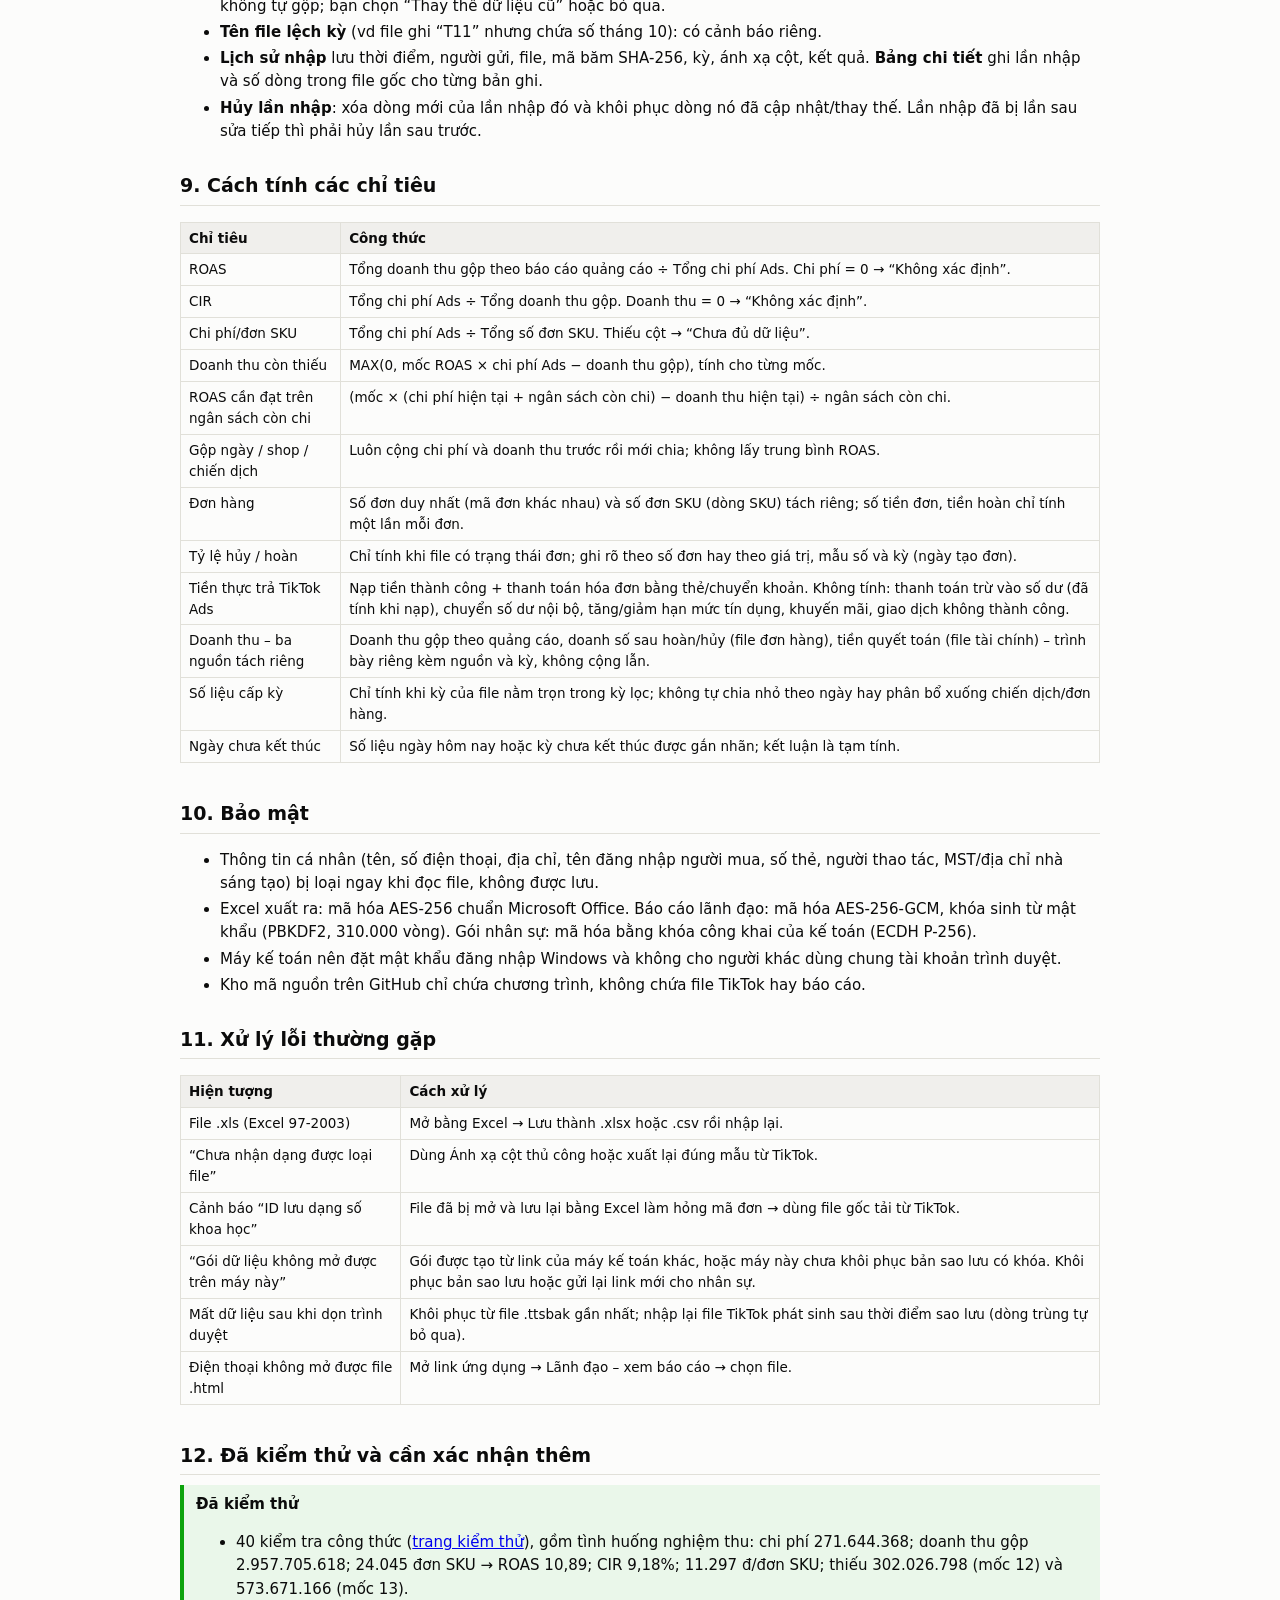
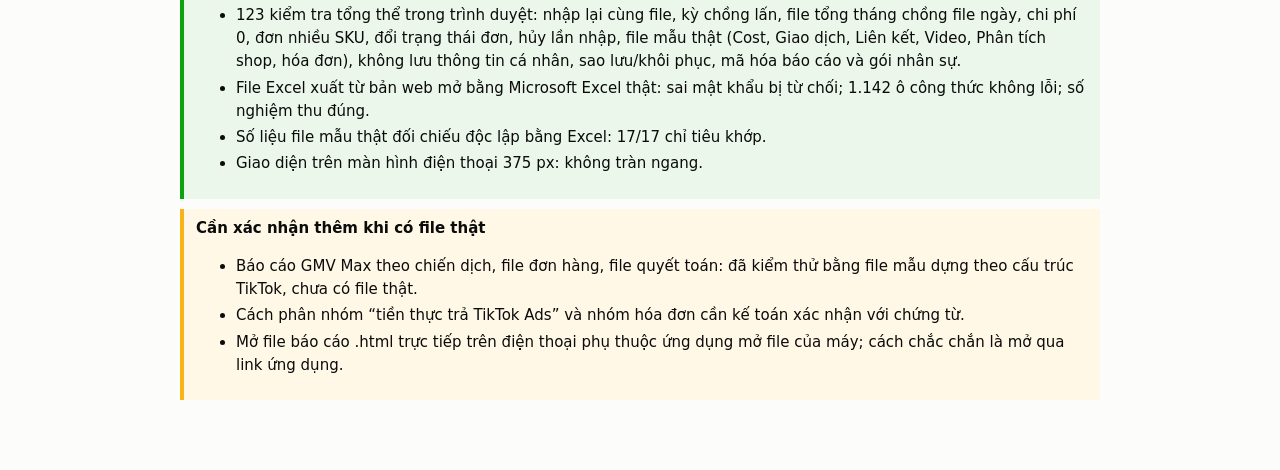
==== commit c049a707: "Thêm màn hình Kiểm soát ads, đọc file GMV Max thật và booking nhà sáng tạo - Đọc file GMV Max xuất t" ====
--- a/docs/huong_dan.html
+++ b/docs/huong_dan.html
@@ -18,7 +18,7 @@
 </head>
 <body>
 <h1>Phân tích TikTok Shop – Hướng dẫn sử dụng (bản web)</h1>
-<p class="muted">Dành cho kế toán, quản lý TMĐT, ban lãnh đạo và nhân sự gửi dữ liệu. <a href="./">← Quay lại ứng dụng</a></p>
+<p class="muted">Dành cho kế toán, quản lý TMĐT, ban lãnh đạo và nhân sự gửi dữ liệu. <a href="./">← Quay lại ứng dụng</a> · <a href="huong_dan_xuat_du_lieu.html">Quy trình tải dữ liệu TikTok từng bước</a></p>
 
 <h2>1. Ứng dụng chạy như thế nào</h2>
 <ul>
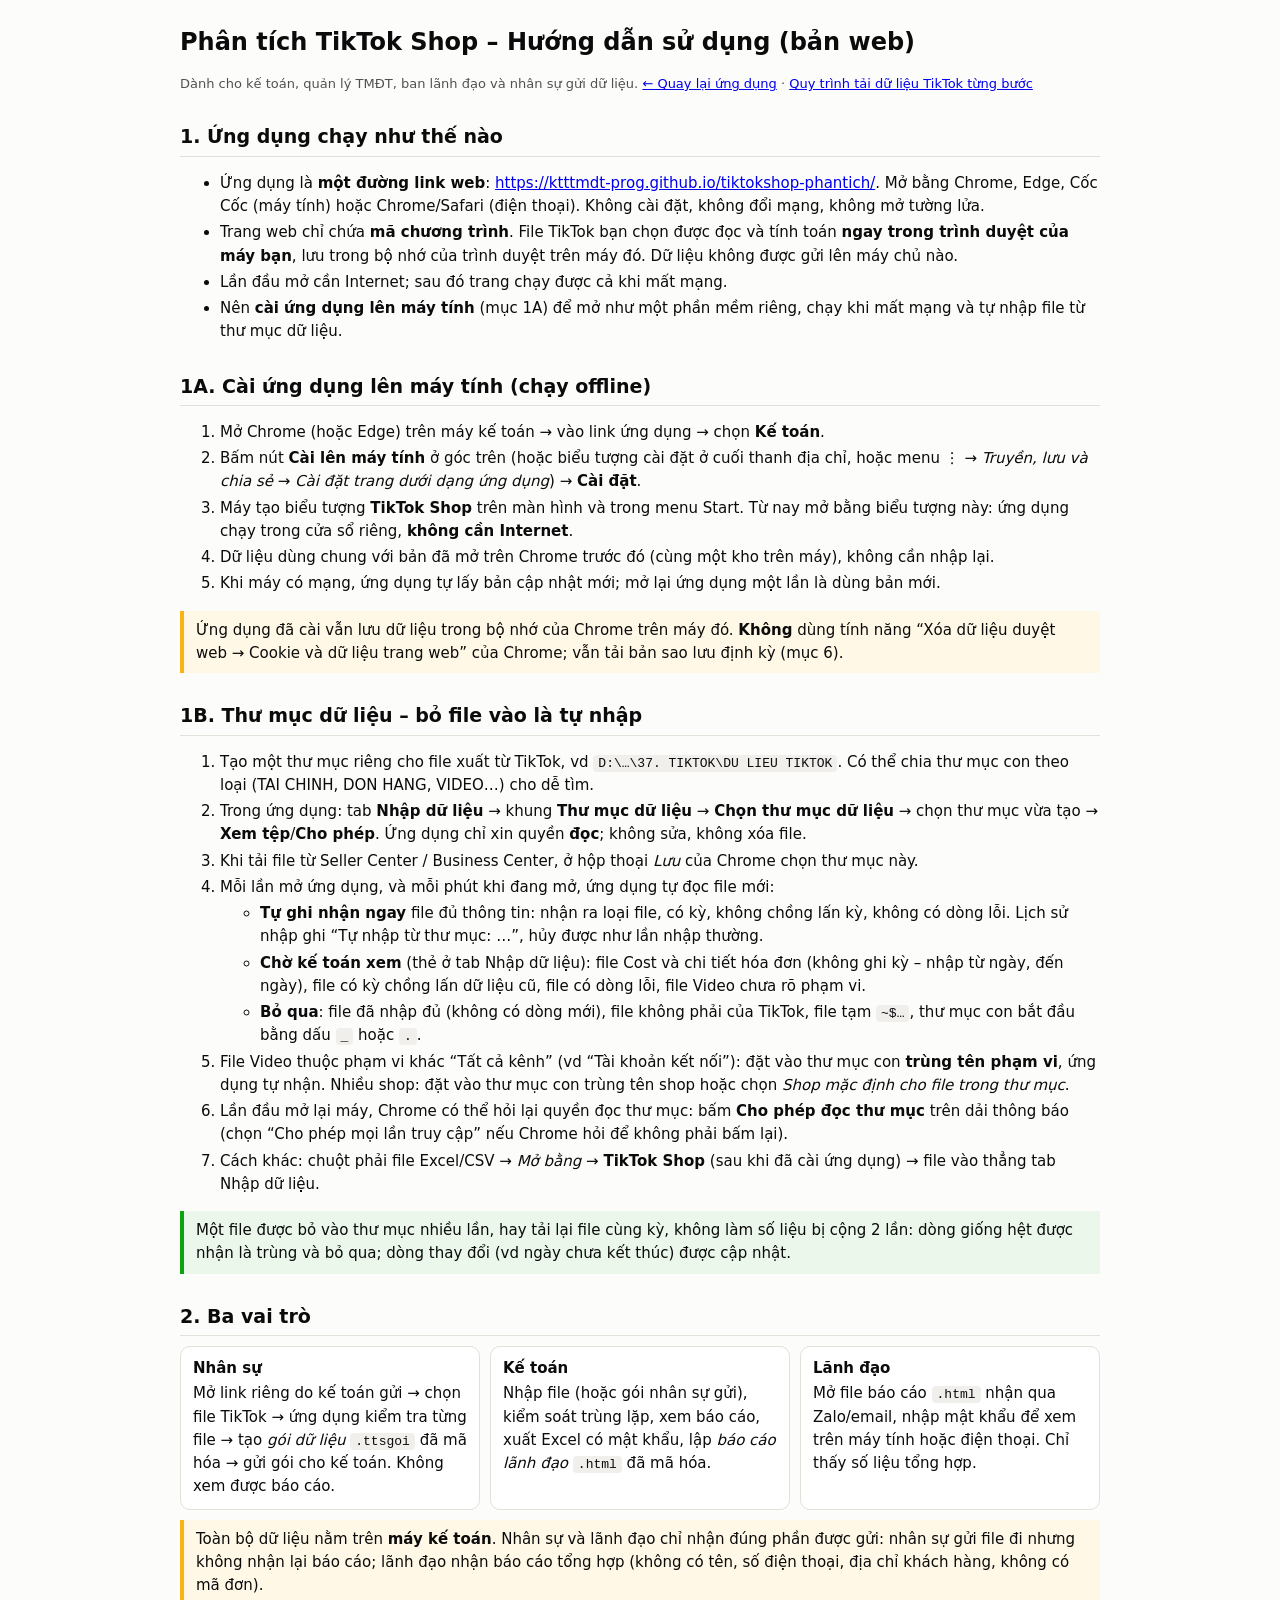
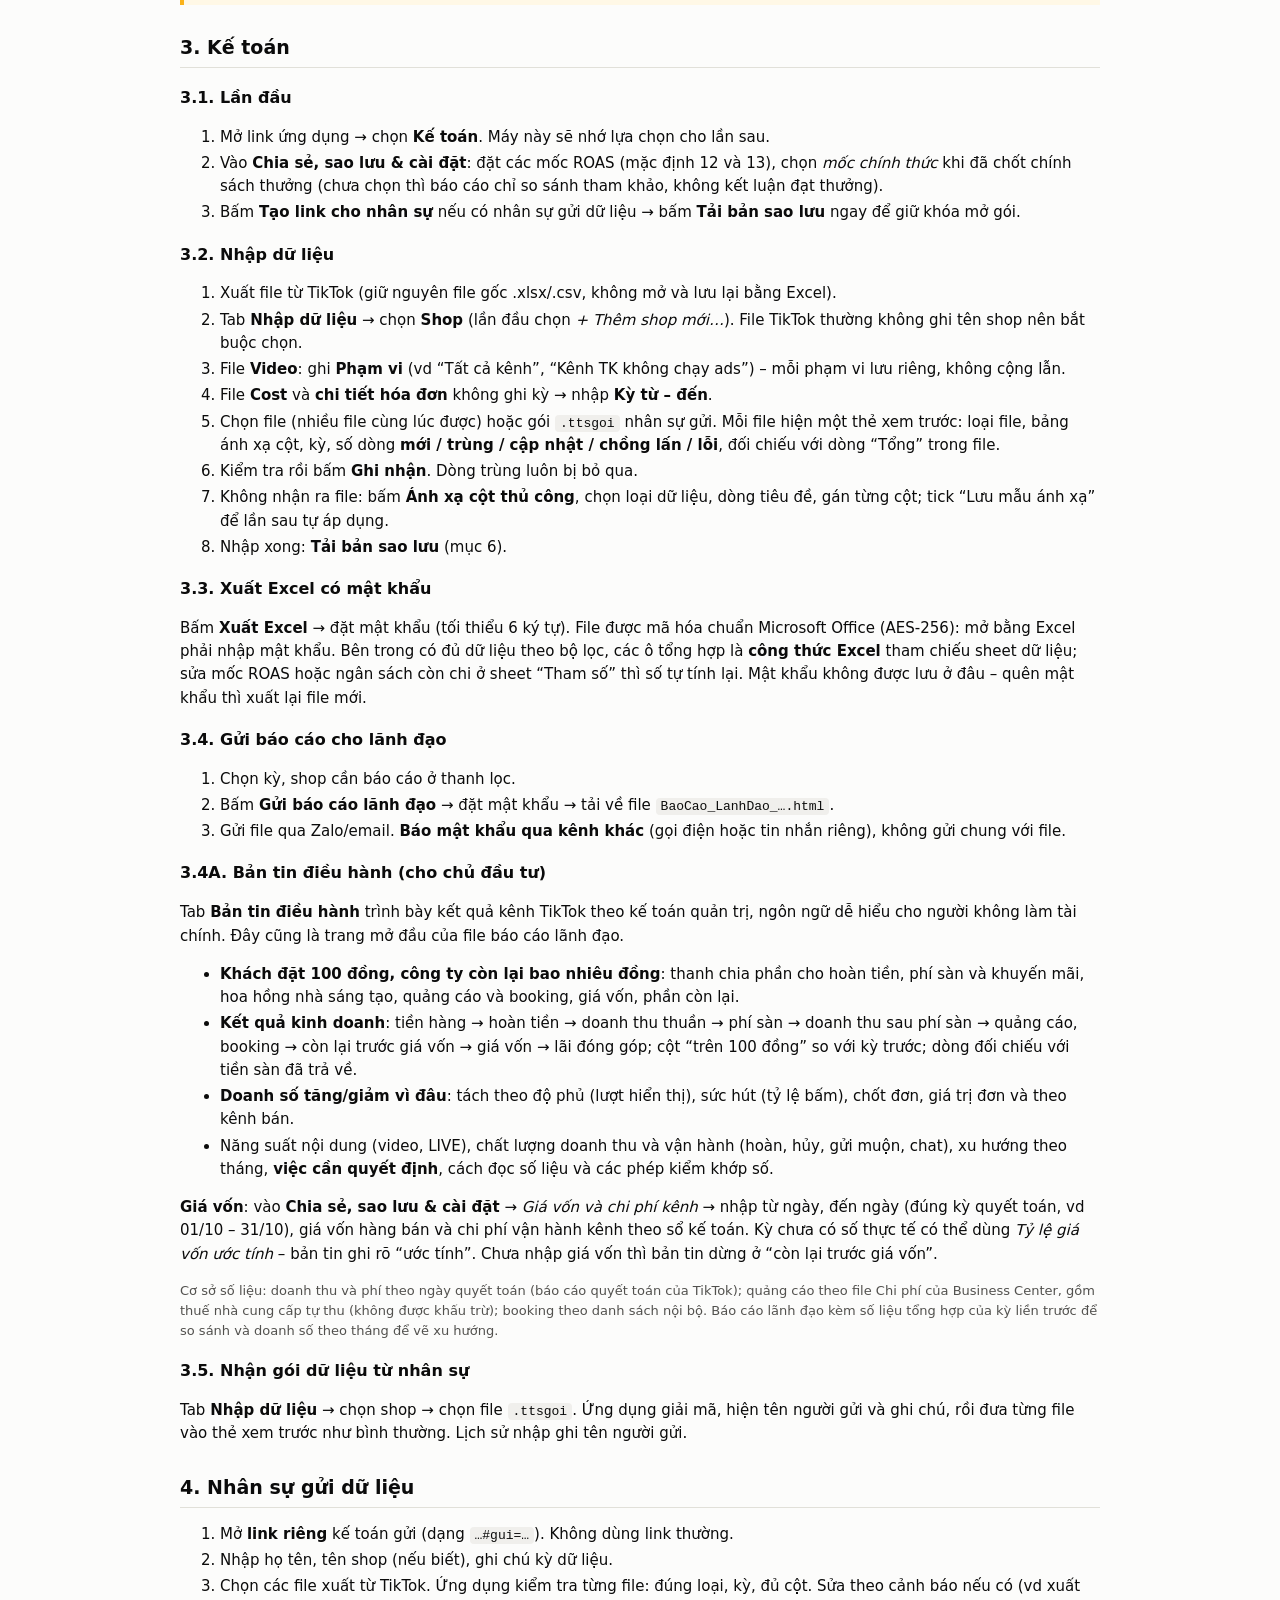
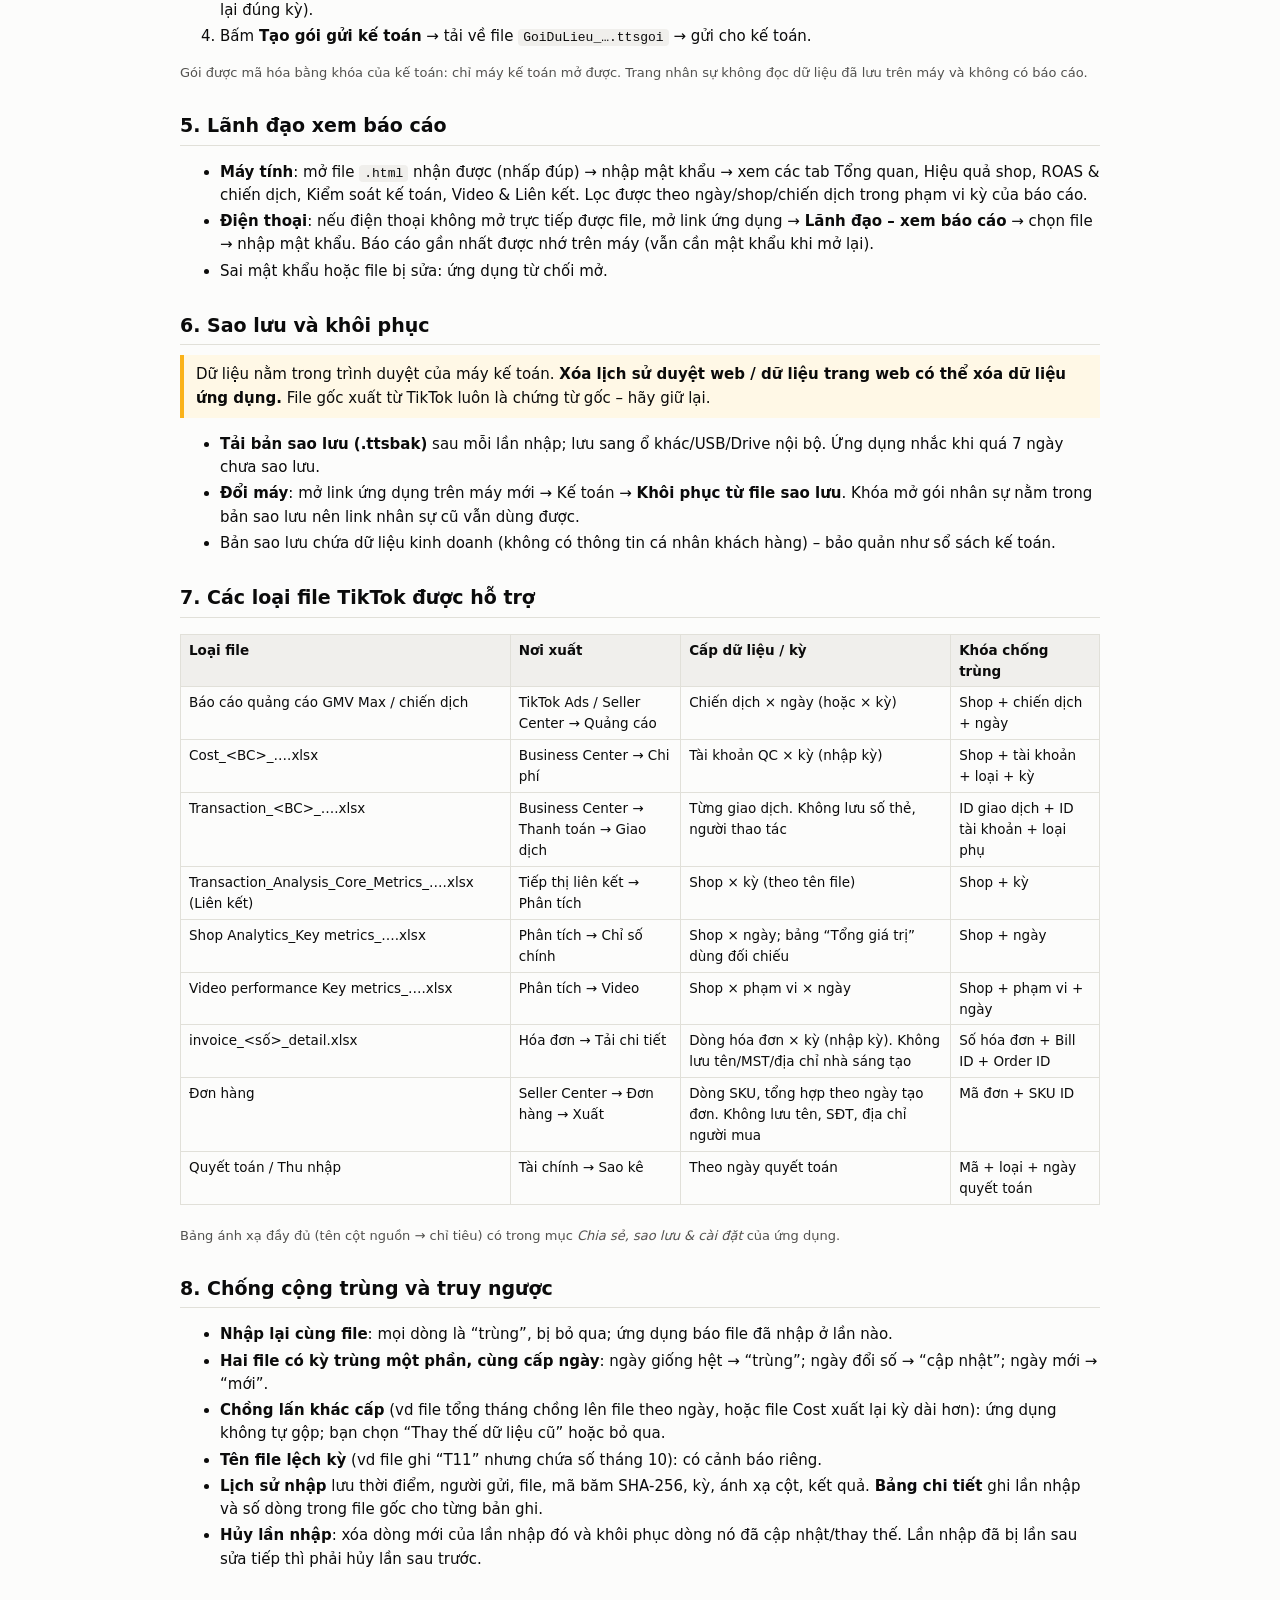
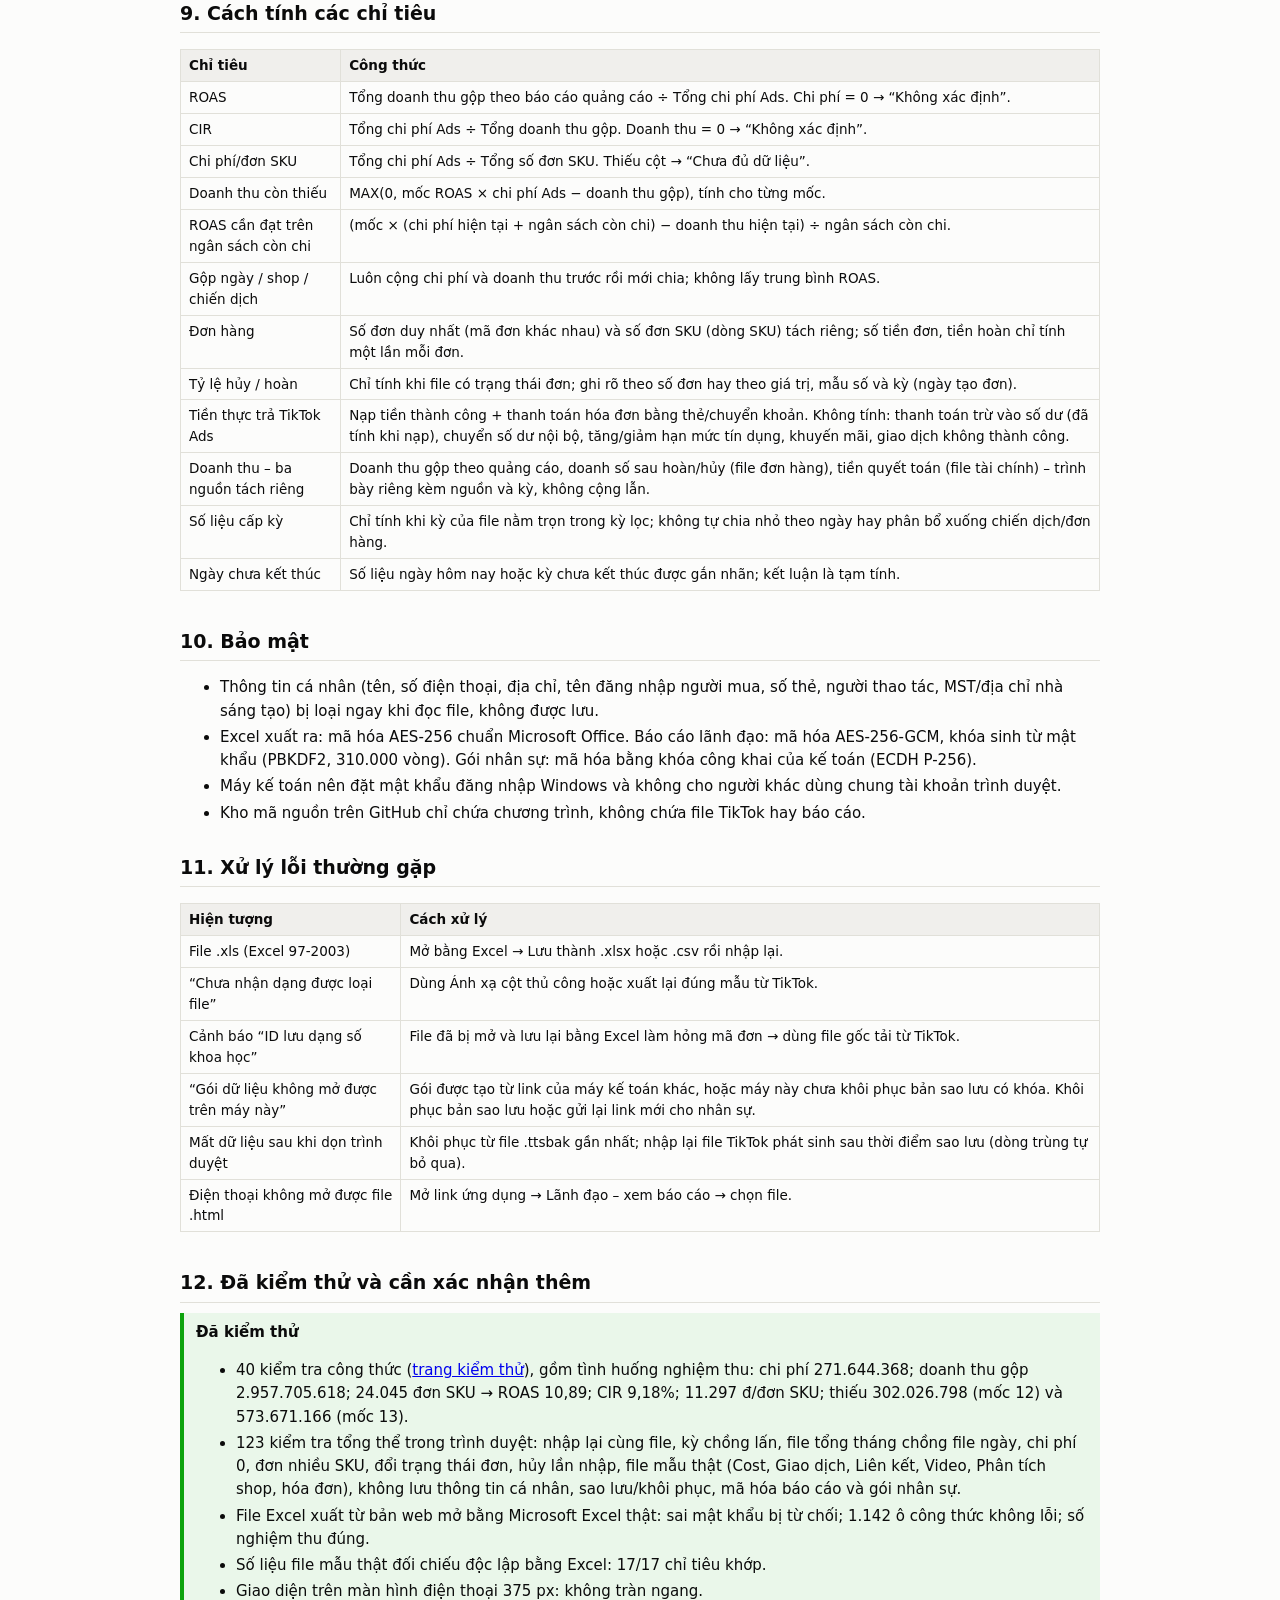
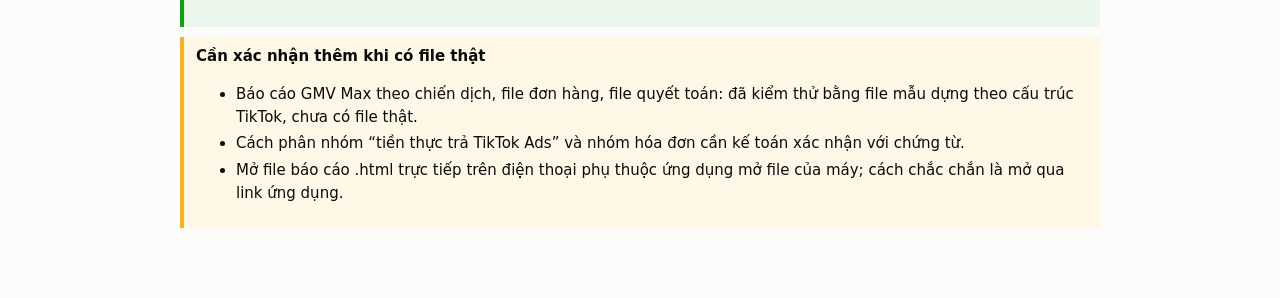
==== commit 8d31cb5b: "Bản tin điều hành cho chủ đầu tư, thư mục dữ liệu tự nhập, cài ứng dụng chạy offline - Tab Bản tin đ" ====
--- a/docs/huong_dan.html
+++ b/docs/huong_dan.html
@@ -25,8 +25,35 @@
 <li>Ứng dụng là <b>một đường link web</b>: <a href="https://ktttmdt-prog.github.io/tiktokshop-phantich/">https://ktttmdt-prog.github.io/tiktokshop-phantich/</a>. Mở bằng Chrome, Edge, Cốc Cốc (máy tính) hoặc Chrome/Safari (điện thoại). Không cài đặt, không đổi mạng, không mở tường lửa.</li>
 <li>Trang web chỉ chứa <b>mã chương trình</b>. File TikTok bạn chọn được đọc và tính toán <b>ngay trong trình duyệt của máy bạn</b>, lưu trong bộ nhớ của trình duyệt trên máy đó. Dữ liệu không được gửi lên máy chủ nào.</li>
 <li>Lần đầu mở cần Internet; sau đó trang chạy được cả khi mất mạng.</li>
-<li>Trên máy tính có thể bấm biểu tượng <i>Cài đặt</i> trên thanh địa chỉ (hoặc menu ⋮ → <i>Cài đặt ứng dụng</i>) để mở như một phần mềm riêng.</li>
-</ul>
+<li>Nên <b>cài ứng dụng lên máy tính</b> (mục 1A) để mở như một phần mềm riêng, chạy khi mất mạng và tự nhập file từ thư mục dữ liệu.</li>
+</ul>
+
+<h2>1A. Cài ứng dụng lên máy tính (chạy offline)</h2>
+<ol>
+<li>Mở Chrome (hoặc Edge) trên máy kế toán → vào link ứng dụng → chọn <b>Kế toán</b>.</li>
+<li>Bấm nút <b>Cài lên máy tính</b> ở góc trên (hoặc biểu tượng cài đặt ở cuối thanh địa chỉ, hoặc menu ⋮ → <i>Truyền, lưu và chia sẻ</i> → <i>Cài đặt trang dưới dạng ứng dụng</i>) → <b>Cài đặt</b>.</li>
+<li>Máy tạo biểu tượng <b>TikTok Shop</b> trên màn hình và trong menu Start. Từ nay mở bằng biểu tượng này: ứng dụng chạy trong cửa sổ riêng, <b>không cần Internet</b>.</li>
+<li>Dữ liệu dùng chung với bản đã mở trên Chrome trước đó (cùng một kho trên máy), không cần nhập lại.</li>
+<li>Khi máy có mạng, ứng dụng tự lấy bản cập nhật mới; mở lại ứng dụng một lần là dùng bản mới.</li>
+</ol>
+<div class="box">Ứng dụng đã cài vẫn lưu dữ liệu trong bộ nhớ của Chrome trên máy đó. <b>Không</b> dùng tính năng “Xóa dữ liệu duyệt web → Cookie và dữ liệu trang web” của Chrome; vẫn tải bản sao lưu định kỳ (mục 6).</div>
+
+<h2 id="thu-muc">1B. Thư mục dữ liệu – bỏ file vào là tự nhập</h2>
+<ol>
+<li>Tạo một thư mục riêng cho file xuất từ TikTok, vd <code>D:\…\37. TIKTOK\DU LIEU TIKTOK</code>. Có thể chia thư mục con theo loại (TAI CHINH, DON HANG, VIDEO…) cho dễ tìm.</li>
+<li>Trong ứng dụng: tab <b>Nhập dữ liệu</b> → khung <b>Thư mục dữ liệu</b> → <b>Chọn thư mục dữ liệu</b> → chọn thư mục vừa tạo → <b>Xem tệp</b>/<b>Cho phép</b>. Ứng dụng chỉ xin quyền <b>đọc</b>; không sửa, không xóa file.</li>
+<li>Khi tải file từ Seller Center / Business Center, ở hộp thoại <i>Lưu</i> của Chrome chọn thư mục này.</li>
+<li>Mỗi lần mở ứng dụng, và mỗi phút khi đang mở, ứng dụng tự đọc file mới:
+<ul>
+<li><b>Tự ghi nhận ngay</b> file đủ thông tin: nhận ra loại file, có kỳ, không chồng lấn kỳ, không có dòng lỗi. Lịch sử nhập ghi “Tự nhập từ thư mục: …”, hủy được như lần nhập thường.</li>
+<li><b>Chờ kế toán xem</b> (thẻ ở tab Nhập dữ liệu): file Cost và chi tiết hóa đơn (không ghi kỳ – nhập từ ngày, đến ngày), file có kỳ chồng lấn dữ liệu cũ, file có dòng lỗi, file Video chưa rõ phạm vi.</li>
+<li><b>Bỏ qua</b>: file đã nhập đủ (không có dòng mới), file không phải của TikTok, file tạm <code>~$…</code>, thư mục con bắt đầu bằng dấu <code>_</code> hoặc <code>.</code>.</li>
+</ul></li>
+<li>File Video thuộc phạm vi khác “Tất cả kênh” (vd “Tài khoản kết nối”): đặt vào thư mục con <b>trùng tên phạm vi</b>, ứng dụng tự nhận. Nhiều shop: đặt vào thư mục con trùng tên shop hoặc chọn <i>Shop mặc định cho file trong thư mục</i>.</li>
+<li>Lần đầu mở lại máy, Chrome có thể hỏi lại quyền đọc thư mục: bấm <b>Cho phép đọc thư mục</b> trên dải thông báo (chọn “Cho phép mọi lần truy cập” nếu Chrome hỏi để không phải bấm lại).</li>
+<li>Cách khác: chuột phải file Excel/CSV → <i>Mở bằng</i> → <b>TikTok Shop</b> (sau khi đã cài ứng dụng) → file vào thẳng tab Nhập dữ liệu.</li>
+</ol>
+<div class="ok">Một file được bỏ vào thư mục nhiều lần, hay tải lại file cùng kỳ, không làm số liệu bị cộng 2 lần: dòng giống hệt được nhận là trùng và bỏ qua; dòng thay đổi (vd ngày chưa kết thúc) được cập nhật.</div>
 
 <h2>2. Ba vai trò</h2>
 <div class="flow">
@@ -62,6 +89,16 @@
 <li>Bấm <b>Gửi báo cáo lãnh đạo</b> → đặt mật khẩu → tải về file <code>BaoCao_LanhDao_….html</code>.</li>
 <li>Gửi file qua Zalo/email. <b>Báo mật khẩu qua kênh khác</b> (gọi điện hoặc tin nhắn riêng), không gửi chung với file.</li>
 </ol>
+<h3>3.4A. Bản tin điều hành (cho chủ đầu tư)</h3>
+<p>Tab <b>Bản tin điều hành</b> trình bày kết quả kênh TikTok theo kế toán quản trị, ngôn ngữ dễ hiểu cho người không làm tài chính. Đây cũng là trang mở đầu của file báo cáo lãnh đạo.</p>
+<ul>
+<li><b>Khách đặt 100 đồng, công ty còn lại bao nhiêu đồng</b>: thanh chia phần cho hoàn tiền, phí sàn và khuyến mãi, hoa hồng nhà sáng tạo, quảng cáo và booking, giá vốn, phần còn lại.</li>
+<li><b>Kết quả kinh doanh</b>: tiền hàng → hoàn tiền → doanh thu thuần → phí sàn → doanh thu sau phí sàn → quảng cáo, booking → còn lại trước giá vốn → giá vốn → lãi đóng góp; cột “trên 100 đồng” so với kỳ trước; dòng đối chiếu với tiền sàn đã trả về.</li>
+<li><b>Doanh số tăng/giảm vì đâu</b>: tách theo độ phủ (lượt hiển thị), sức hút (tỷ lệ bấm), chốt đơn, giá trị đơn và theo kênh bán.</li>
+<li>Năng suất nội dung (video, LIVE), chất lượng doanh thu và vận hành (hoàn, hủy, gửi muộn, chat), xu hướng theo tháng, <b>việc cần quyết định</b>, cách đọc số liệu và các phép kiểm khớp số.</li>
+</ul>
+<p><b>Giá vốn</b>: vào <b>Chia sẻ, sao lưu &amp; cài đặt</b> → <i>Giá vốn và chi phí kênh</i> → nhập từ ngày, đến ngày (đúng kỳ quyết toán, vd 01/10 – 31/10), giá vốn hàng bán và chi phí vận hành kênh theo sổ kế toán. Kỳ chưa có số thực tế có thể dùng <i>Tỷ lệ giá vốn ước tính</i> – bản tin ghi rõ “ước tính”. Chưa nhập giá vốn thì bản tin dừng ở “còn lại trước giá vốn”.</p>
+<p class="muted">Cơ sở số liệu: doanh thu và phí theo ngày quyết toán (báo cáo quyết toán của TikTok); quảng cáo theo file Chi phí của Business Center, gồm thuế nhà cung cấp tự thu (không được khấu trừ); booking theo danh sách nội bộ. Báo cáo lãnh đạo kèm số liệu tổng hợp của kỳ liền trước để so sánh và doanh số theo tháng để vẽ xu hướng.</p>
 <h3>3.5. Nhận gói dữ liệu từ nhân sự</h3>
 <p>Tab <b>Nhập dữ liệu</b> → chọn shop → chọn file <code>.ttsgoi</code>. Ứng dụng giải mã, hiện tên người gửi và ghi chú, rồi đưa từng file vào thẻ xem trước như bình thường. Lịch sử nhập ghi tên người gửi.</p>
 
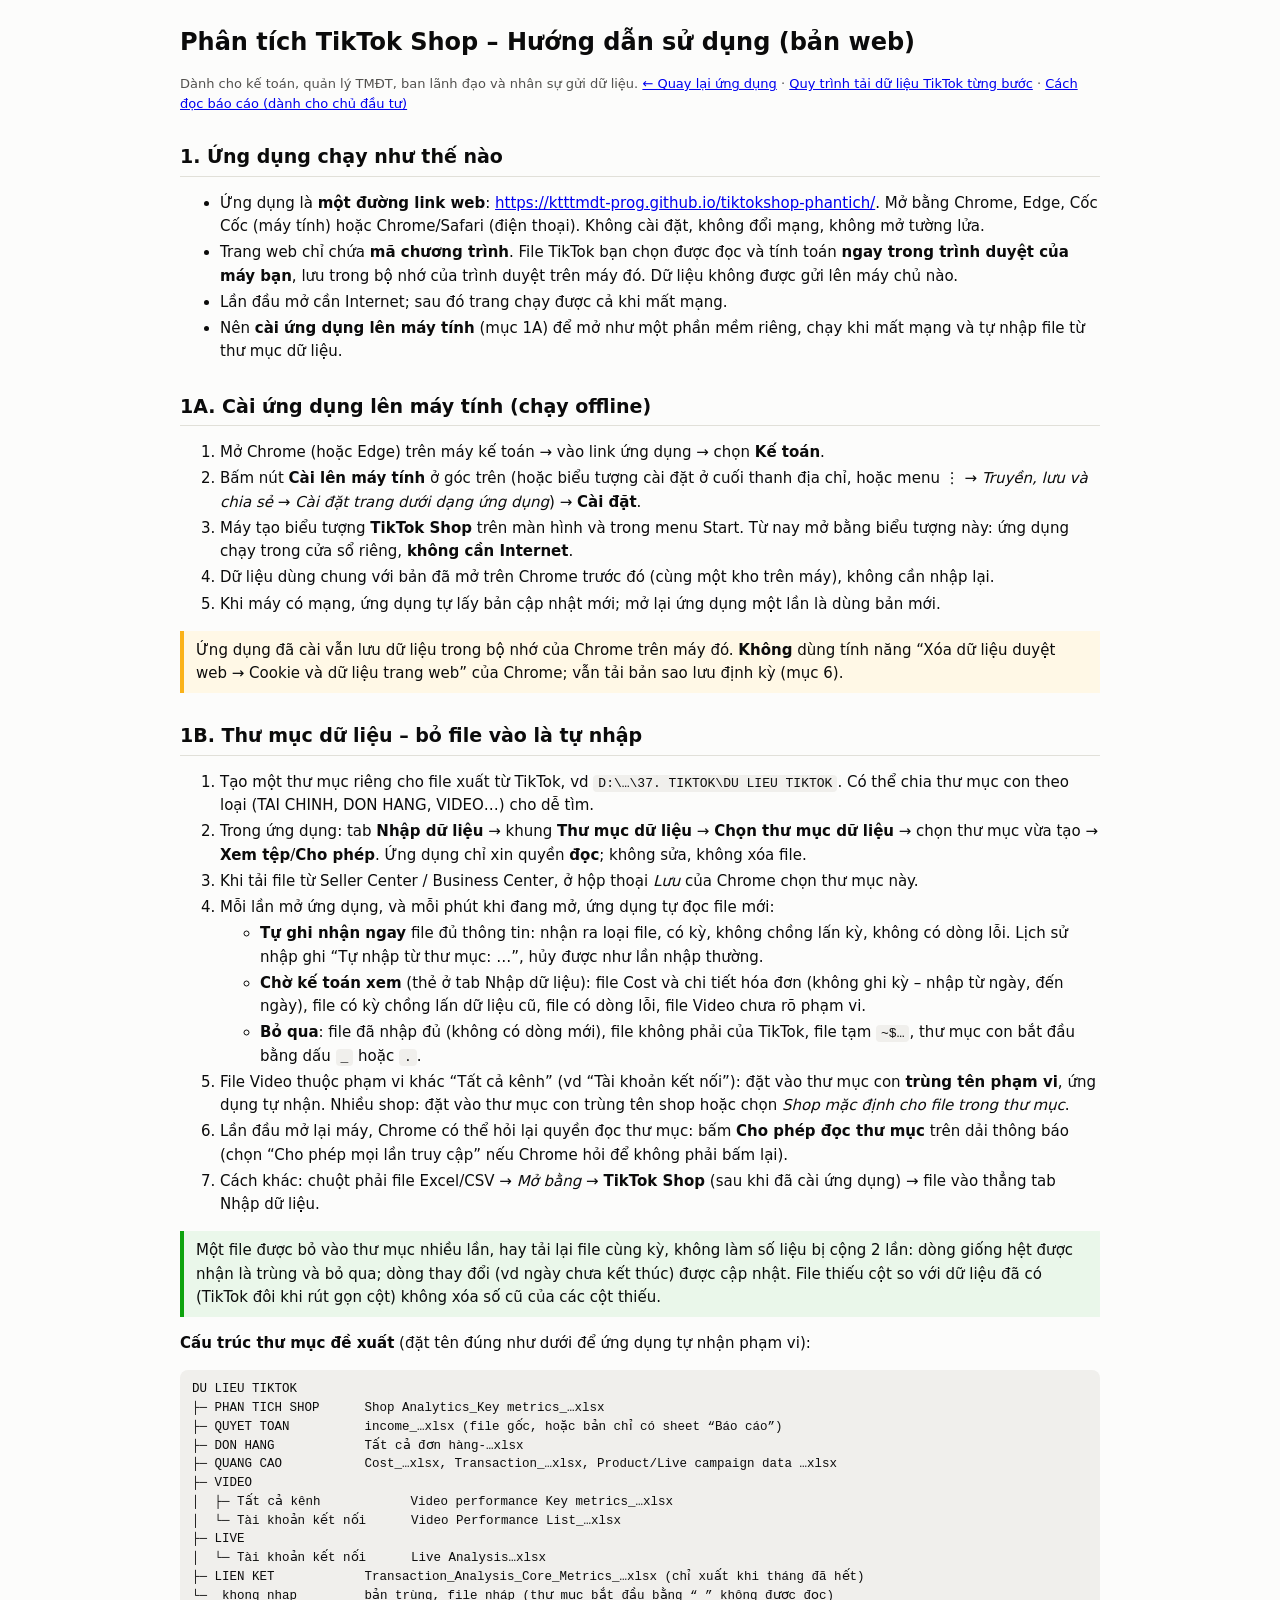
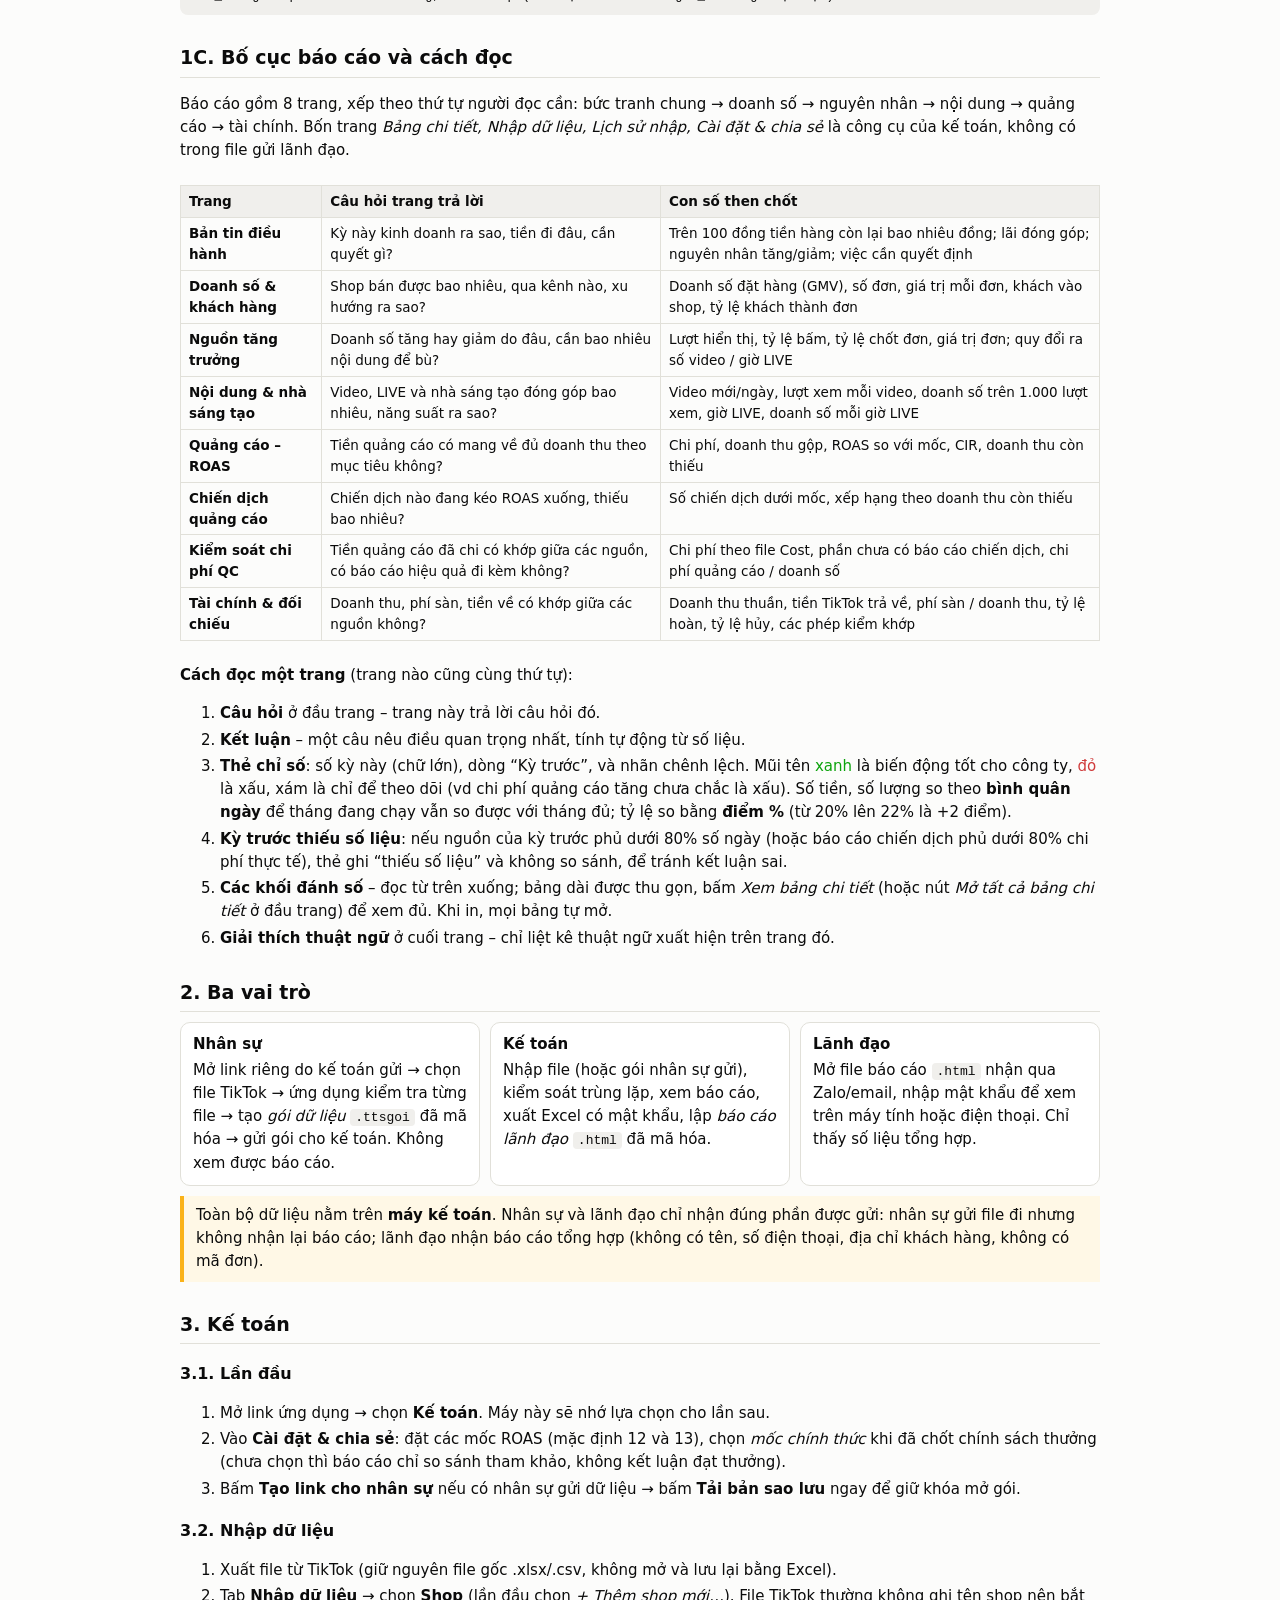
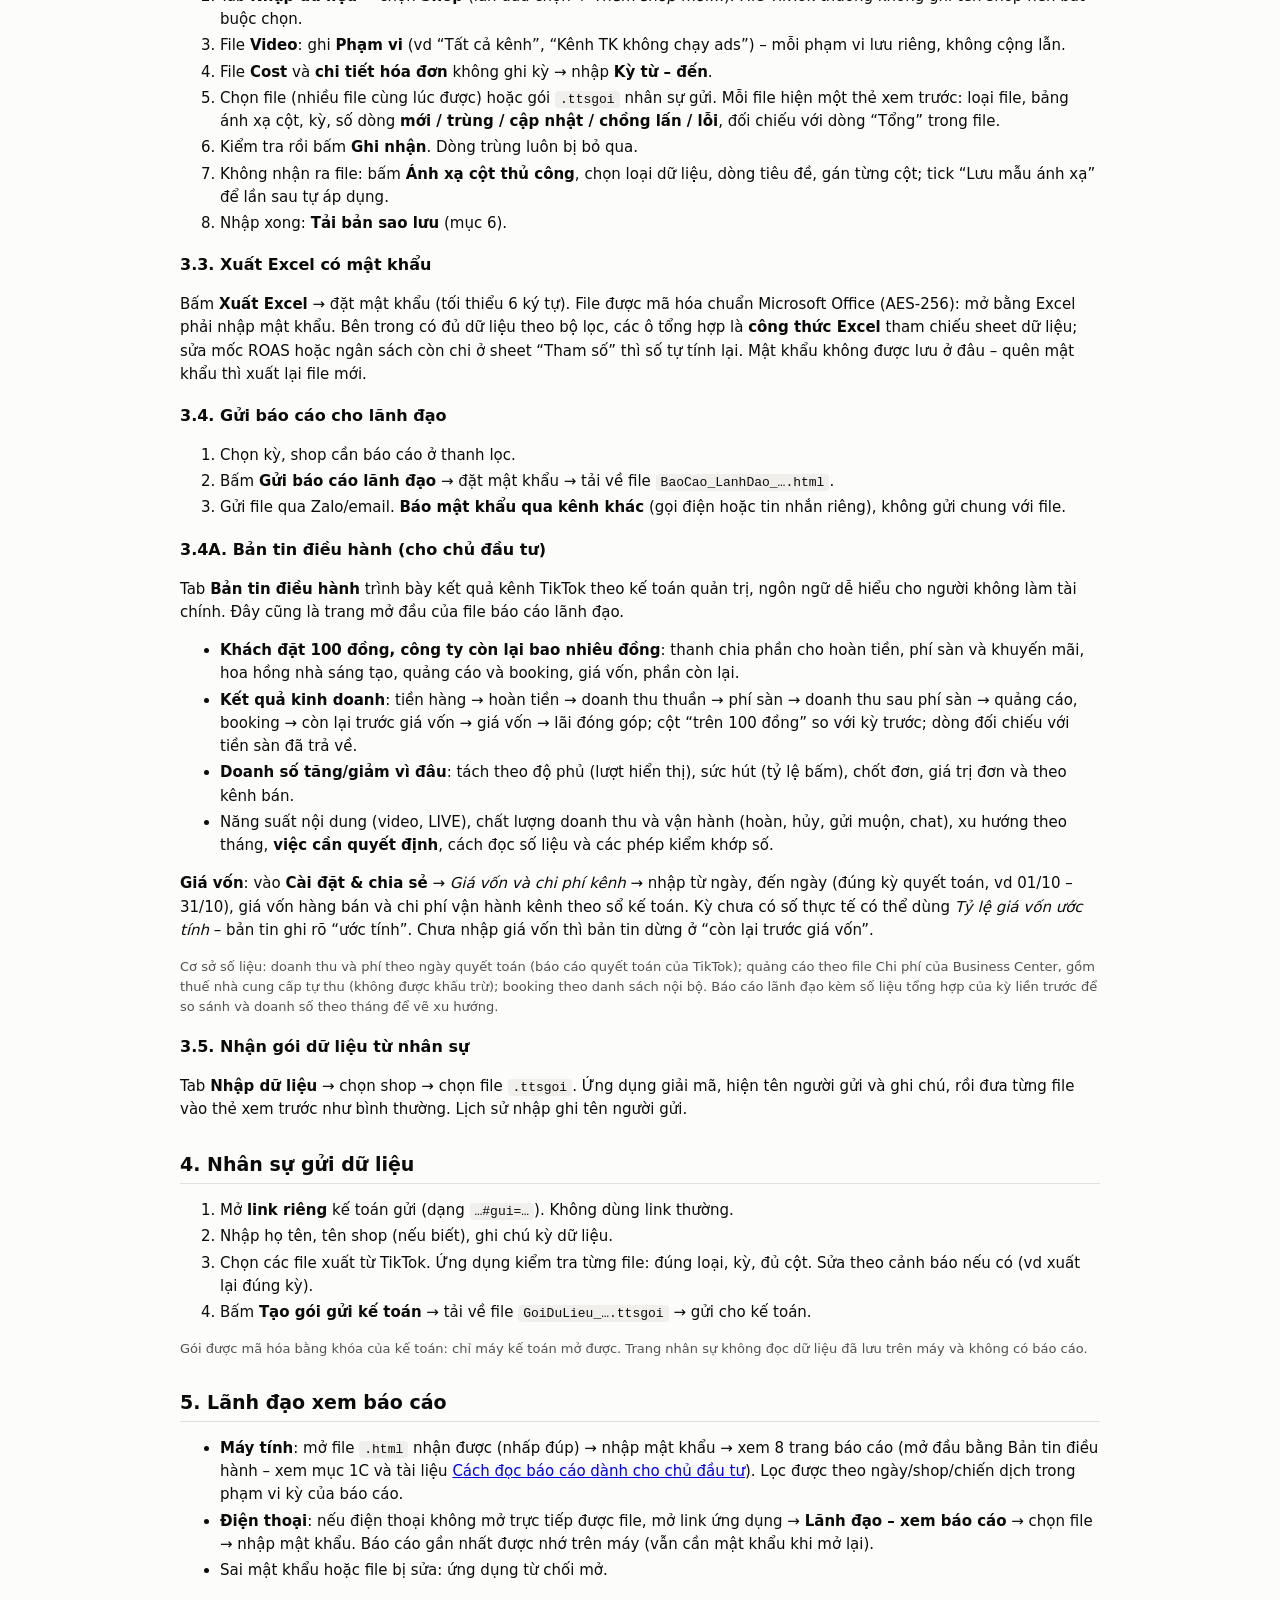
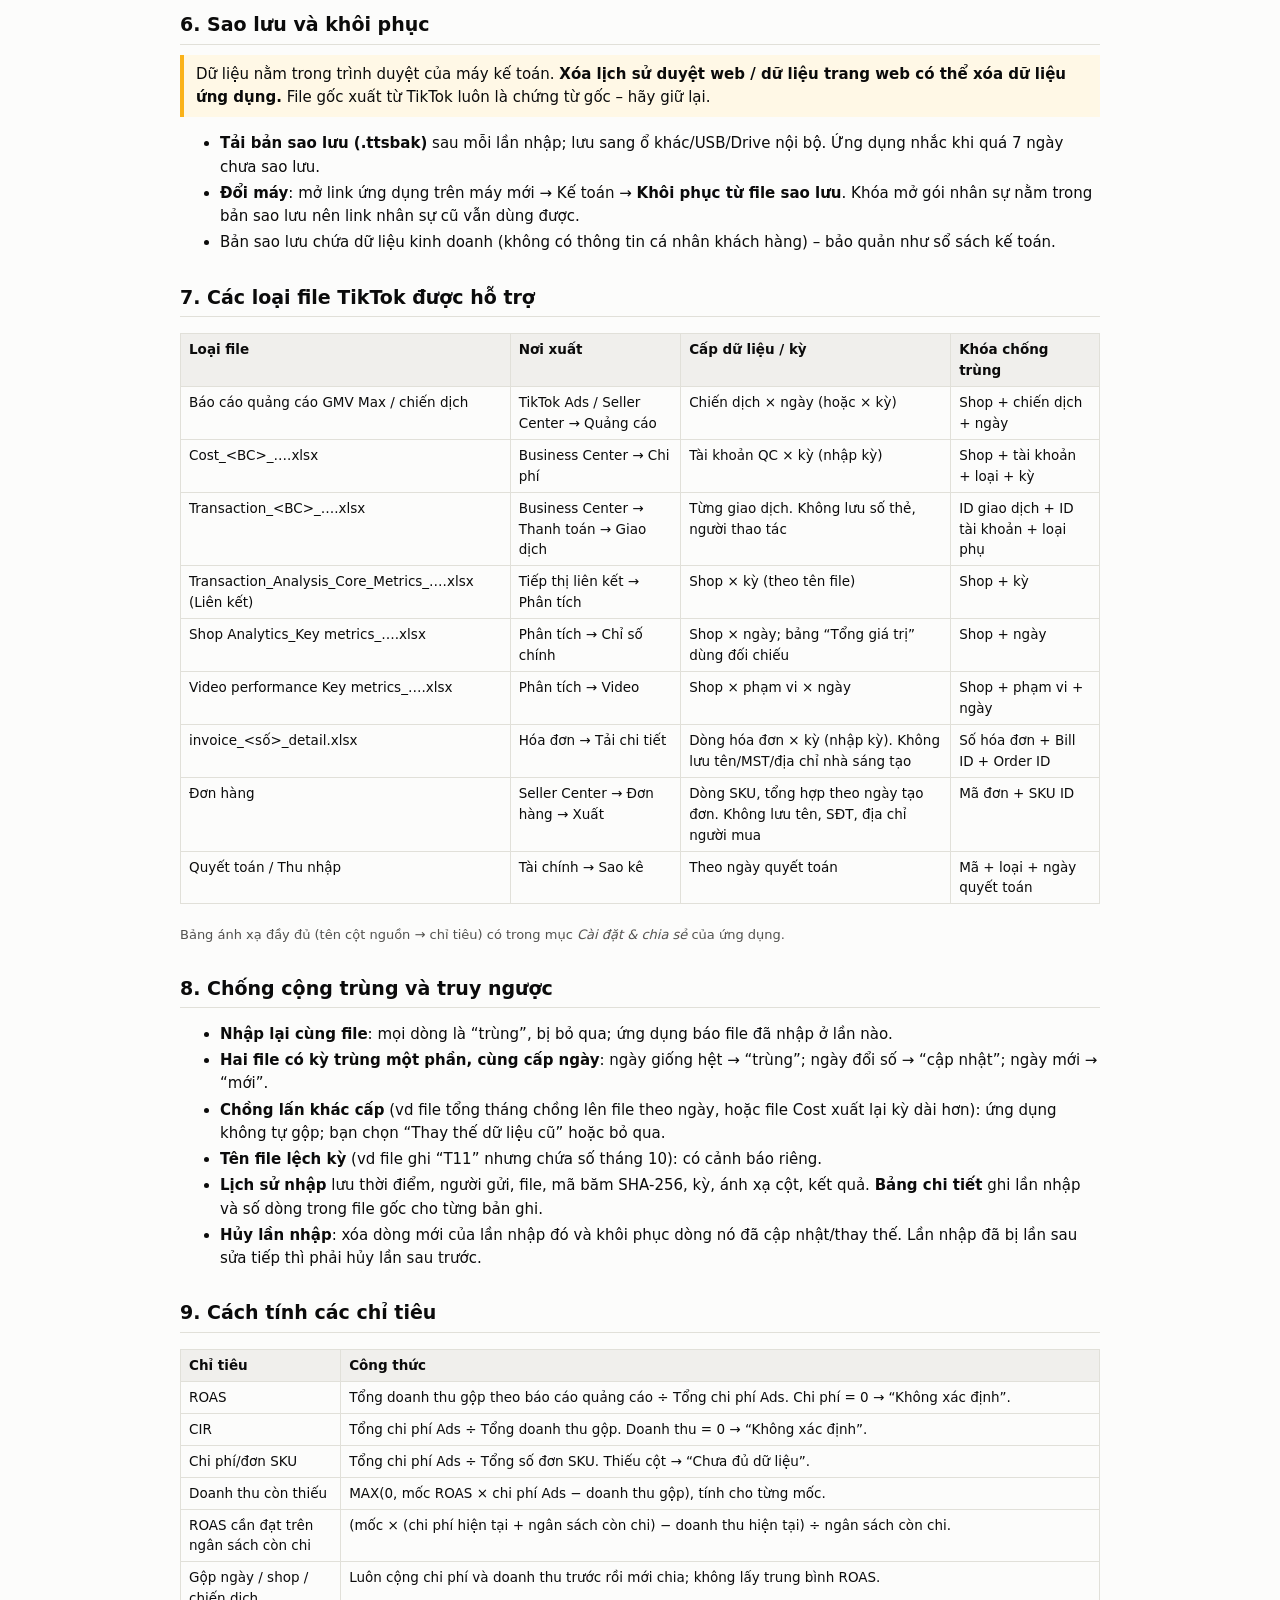
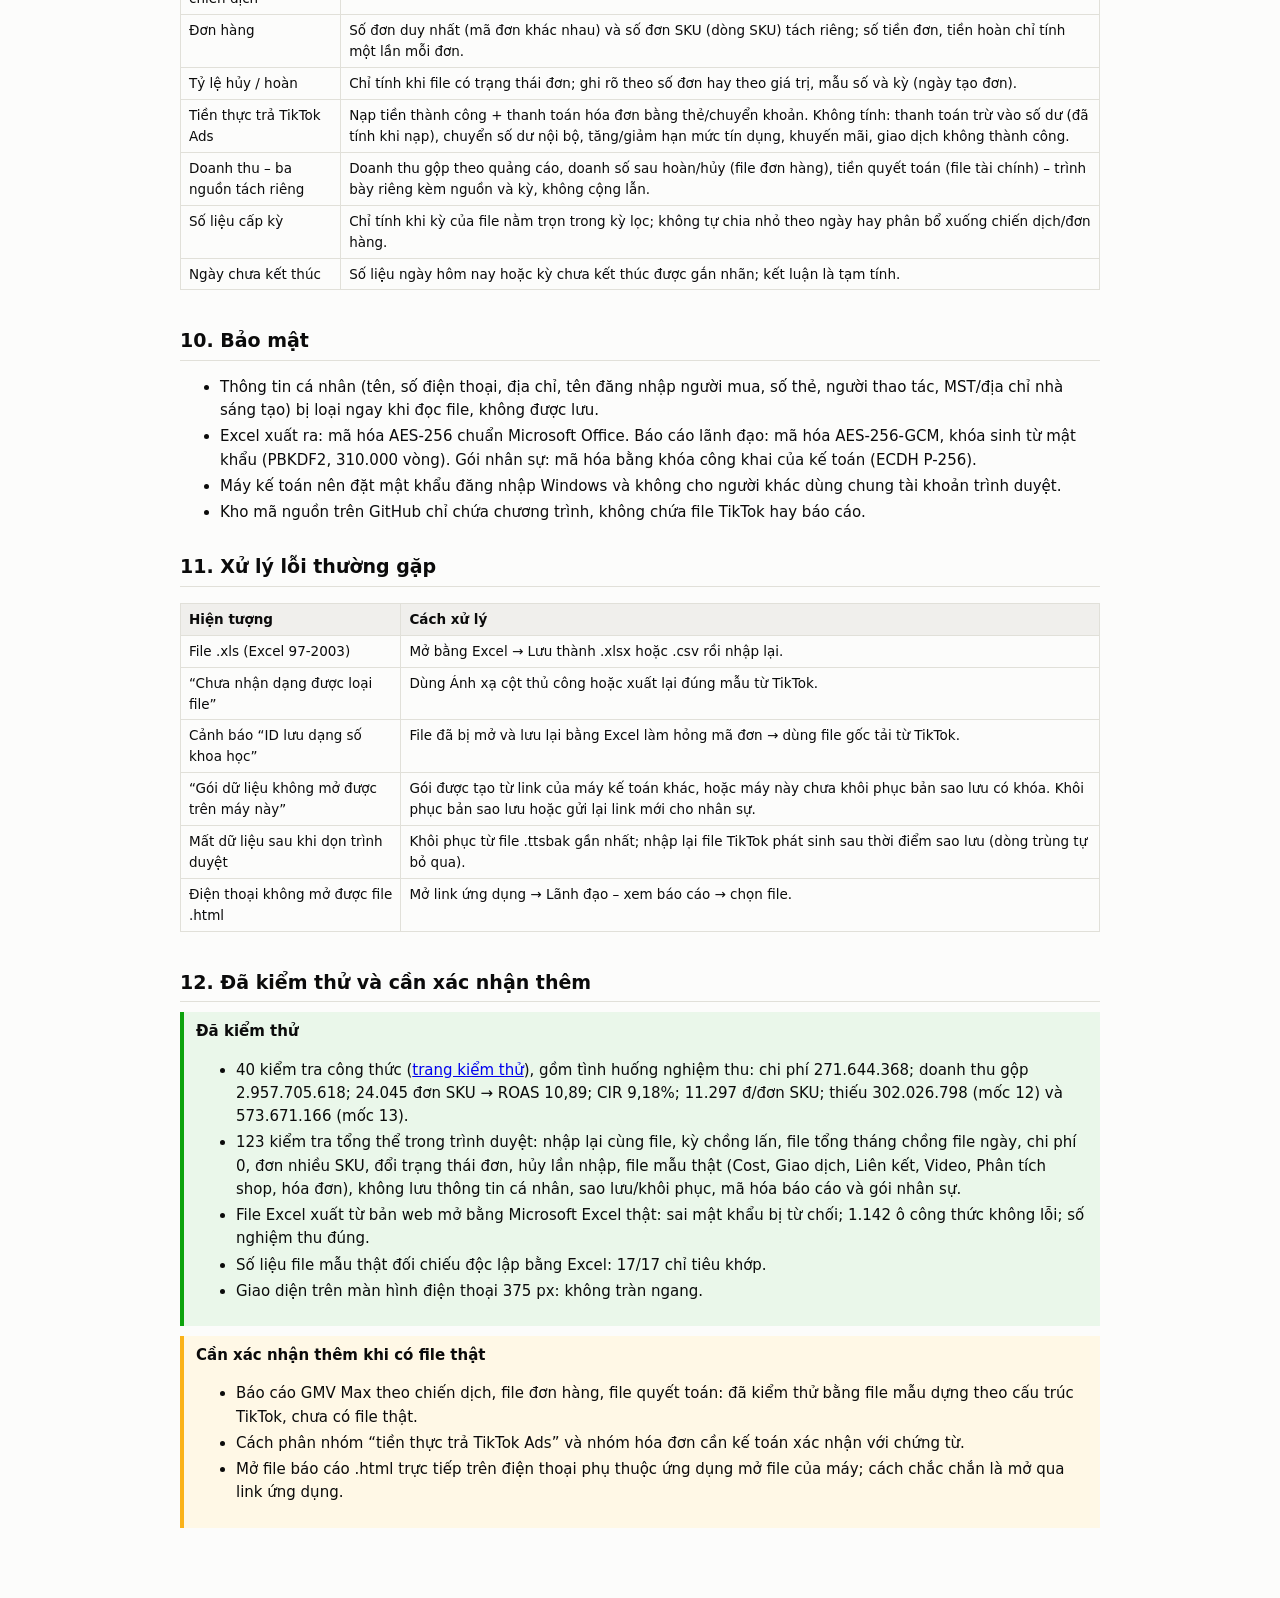
==== commit 94916cd4: "Thiết kế lại toàn bộ trang báo cáo, tài liệu cách đọc báo cáo cho chủ đầu tư - Mỗi trang báo cáo: câ" ====
--- a/docs/huong_dan.html
+++ b/docs/huong_dan.html
@@ -12,13 +12,14 @@
 .box{background:#fff8e6;border-left:4px solid #fab219;padding:8px 12px;margin:10px 0}.ok{background:#eaf7ea;border-left:4px solid #0ca30c;padding:8px 12px;margin:10px 0}
 .flow{display:grid;grid-template-columns:repeat(auto-fit,minmax(200px,1fr));gap:10px;margin:10px 0}.flow div{border:1px solid #e1e0d9;border-radius:10px;padding:10px 12px;background:#fff}
 .flow b{display:block;margin-bottom:2px}
+pre.tree{background:#f0efec;border-radius:8px;padding:10px 12px;font-size:12.5px;line-height:1.5;overflow-x:auto}
 ol li,ul li{margin:3px 0}.muted{color:#52514e;font-size:13px}
 @media (prefers-color-scheme:dark){body{background:#1a1a19;color:#f0efec}th{background:#2c2c2a}th,td{border-color:#383835}code,kbd{background:#2c2c2a}.box{background:#3a3014}.ok{background:#16301a}.muted{color:#c3c2b7}.flow div{background:#222;border-color:#383835}}
 </style>
 </head>
 <body>
 <h1>Phân tích TikTok Shop – Hướng dẫn sử dụng (bản web)</h1>
-<p class="muted">Dành cho kế toán, quản lý TMĐT, ban lãnh đạo và nhân sự gửi dữ liệu. <a href="./">← Quay lại ứng dụng</a> · <a href="huong_dan_xuat_du_lieu.html">Quy trình tải dữ liệu TikTok từng bước</a></p>
+<p class="muted">Dành cho kế toán, quản lý TMĐT, ban lãnh đạo và nhân sự gửi dữ liệu. <a href="./">← Quay lại ứng dụng</a> · <a href="huong_dan_xuat_du_lieu.html">Quy trình tải dữ liệu TikTok từng bước</a> · <a href="huong_dan_doc_bao_cao.html">Cách đọc báo cáo (dành cho chủ đầu tư)</a></p>
 
 <h2>1. Ứng dụng chạy như thế nào</h2>
 <ul>
@@ -53,7 +54,43 @@
 <li>Lần đầu mở lại máy, Chrome có thể hỏi lại quyền đọc thư mục: bấm <b>Cho phép đọc thư mục</b> trên dải thông báo (chọn “Cho phép mọi lần truy cập” nếu Chrome hỏi để không phải bấm lại).</li>
 <li>Cách khác: chuột phải file Excel/CSV → <i>Mở bằng</i> → <b>TikTok Shop</b> (sau khi đã cài ứng dụng) → file vào thẳng tab Nhập dữ liệu.</li>
 </ol>
-<div class="ok">Một file được bỏ vào thư mục nhiều lần, hay tải lại file cùng kỳ, không làm số liệu bị cộng 2 lần: dòng giống hệt được nhận là trùng và bỏ qua; dòng thay đổi (vd ngày chưa kết thúc) được cập nhật.</div>
+<div class="ok">Một file được bỏ vào thư mục nhiều lần, hay tải lại file cùng kỳ, không làm số liệu bị cộng 2 lần: dòng giống hệt được nhận là trùng và bỏ qua; dòng thay đổi (vd ngày chưa kết thúc) được cập nhật. File thiếu cột so với dữ liệu đã có (TikTok đôi khi rút gọn cột) không xóa số cũ của các cột thiếu.</div>
+<p><b>Cấu trúc thư mục đề xuất</b> (đặt tên đúng như dưới để ứng dụng tự nhận phạm vi):</p>
+<pre class="tree">DU LIEU TIKTOK
+├─ PHAN TICH SHOP      Shop Analytics_Key metrics_…xlsx
+├─ QUYET TOAN          income_…xlsx (file gốc, hoặc bản chỉ có sheet “Báo cáo”)
+├─ DON HANG            Tất cả đơn hàng-…xlsx
+├─ QUANG CAO           Cost_…xlsx, Transaction_…xlsx, Product/Live campaign data …xlsx
+├─ VIDEO
+│  ├─ Tất cả kênh            Video performance Key metrics_…xlsx
+│  └─ Tài khoản kết nối      Video Performance List_…xlsx
+├─ LIVE
+│  └─ Tài khoản kết nối      Live Analysis…xlsx
+├─ LIEN KET            Transaction_Analysis_Core_Metrics_…xlsx (chỉ xuất khi tháng đã hết)
+└─ _khong nhap         bản trùng, file nháp (thư mục bắt đầu bằng “_” không được đọc)</pre>
+
+<h2 id="doc-bao-cao">1C. Bố cục báo cáo và cách đọc</h2>
+<p>Báo cáo gồm 8 trang, xếp theo thứ tự người đọc cần: bức tranh chung → doanh số → nguyên nhân → nội dung → quảng cáo → tài chính. Bốn trang <i>Bảng chi tiết, Nhập dữ liệu, Lịch sử nhập, Cài đặt &amp; chia sẻ</i> là công cụ của kế toán, không có trong file gửi lãnh đạo.</p>
+<div class="tw"><table>
+<tr><th>Trang</th><th>Câu hỏi trang trả lời</th><th>Con số then chốt</th></tr>
+<tr><td><b>Bản tin điều hành</b></td><td>Kỳ này kinh doanh ra sao, tiền đi đâu, cần quyết gì?</td><td>Trên 100 đồng tiền hàng còn lại bao nhiêu đồng; lãi đóng góp; nguyên nhân tăng/giảm; việc cần quyết định</td></tr>
+<tr><td><b>Doanh số &amp; khách hàng</b></td><td>Shop bán được bao nhiêu, qua kênh nào, xu hướng ra sao?</td><td>Doanh số đặt hàng (GMV), số đơn, giá trị mỗi đơn, khách vào shop, tỷ lệ khách thành đơn</td></tr>
+<tr><td><b>Nguồn tăng trưởng</b></td><td>Doanh số tăng hay giảm do đâu, cần bao nhiêu nội dung để bù?</td><td>Lượt hiển thị, tỷ lệ bấm, tỷ lệ chốt đơn, giá trị đơn; quy đổi ra số video / giờ LIVE</td></tr>
+<tr><td><b>Nội dung &amp; nhà sáng tạo</b></td><td>Video, LIVE và nhà sáng tạo đóng góp bao nhiêu, năng suất ra sao?</td><td>Video mới/ngày, lượt xem mỗi video, doanh số trên 1.000 lượt xem, giờ LIVE, doanh số mỗi giờ LIVE</td></tr>
+<tr><td><b>Quảng cáo – ROAS</b></td><td>Tiền quảng cáo có mang về đủ doanh thu theo mục tiêu không?</td><td>Chi phí, doanh thu gộp, ROAS so với mốc, CIR, doanh thu còn thiếu</td></tr>
+<tr><td><b>Chiến dịch quảng cáo</b></td><td>Chiến dịch nào đang kéo ROAS xuống, thiếu bao nhiêu?</td><td>Số chiến dịch dưới mốc, xếp hạng theo doanh thu còn thiếu</td></tr>
+<tr><td><b>Kiểm soát chi phí QC</b></td><td>Tiền quảng cáo đã chi có khớp giữa các nguồn, có báo cáo hiệu quả đi kèm không?</td><td>Chi phí theo file Cost, phần chưa có báo cáo chiến dịch, chi phí quảng cáo / doanh số</td></tr>
+<tr><td><b>Tài chính &amp; đối chiếu</b></td><td>Doanh thu, phí sàn, tiền về có khớp giữa các nguồn không?</td><td>Doanh thu thuần, tiền TikTok trả về, phí sàn / doanh thu, tỷ lệ hoàn, tỷ lệ hủy, các phép kiểm khớp</td></tr>
+</table></div>
+<p><b>Cách đọc một trang</b> (trang nào cũng cùng thứ tự):</p>
+<ol>
+<li><b>Câu hỏi</b> ở đầu trang – trang này trả lời câu hỏi đó.</li>
+<li><b>Kết luận</b> – một câu nêu điều quan trọng nhất, tính tự động từ số liệu.</li>
+<li><b>Thẻ chỉ số</b>: số kỳ này (chữ lớn), dòng “Kỳ trước”, và nhãn chênh lệch. Mũi tên <span style="color:#0ca30c">xanh</span> là biến động tốt cho công ty, <span style="color:#d03b3b">đỏ</span> là xấu, xám là chỉ để theo dõi (vd chi phí quảng cáo tăng chưa chắc là xấu). Số tiền, số lượng so theo <b>bình quân ngày</b> để tháng đang chạy vẫn so được với tháng đủ; tỷ lệ so bằng <b>điểm %</b> (từ 20% lên 22% là +2 điểm).</li>
+<li><b>Kỳ trước thiếu số liệu</b>: nếu nguồn của kỳ trước phủ dưới 80% số ngày (hoặc báo cáo chiến dịch phủ dưới 80% chi phí thực tế), thẻ ghi “thiếu số liệu” và không so sánh, để tránh kết luận sai.</li>
+<li><b>Các khối đánh số</b> – đọc từ trên xuống; bảng dài được thu gọn, bấm <i>Xem bảng chi tiết</i> (hoặc nút <i>Mở tất cả bảng chi tiết</i> ở đầu trang) để xem đủ. Khi in, mọi bảng tự mở.</li>
+<li><b>Giải thích thuật ngữ</b> ở cuối trang – chỉ liệt kê thuật ngữ xuất hiện trên trang đó.</li>
+</ol>
 
 <h2>2. Ba vai trò</h2>
 <div class="flow">
@@ -67,7 +104,7 @@
 <h3>3.1. Lần đầu</h3>
 <ol>
 <li>Mở link ứng dụng → chọn <b>Kế toán</b>. Máy này sẽ nhớ lựa chọn cho lần sau.</li>
-<li>Vào <b>Chia sẻ, sao lưu &amp; cài đặt</b>: đặt các mốc ROAS (mặc định 12 và 13), chọn <i>mốc chính thức</i> khi đã chốt chính sách thưởng (chưa chọn thì báo cáo chỉ so sánh tham khảo, không kết luận đạt thưởng).</li>
+<li>Vào <b>Cài đặt &amp; chia sẻ</b>: đặt các mốc ROAS (mặc định 12 và 13), chọn <i>mốc chính thức</i> khi đã chốt chính sách thưởng (chưa chọn thì báo cáo chỉ so sánh tham khảo, không kết luận đạt thưởng).</li>
 <li>Bấm <b>Tạo link cho nhân sự</b> nếu có nhân sự gửi dữ liệu → bấm <b>Tải bản sao lưu</b> ngay để giữ khóa mở gói.</li>
 </ol>
 <h3>3.2. Nhập dữ liệu</h3>
@@ -97,7 +134,7 @@
 <li><b>Doanh số tăng/giảm vì đâu</b>: tách theo độ phủ (lượt hiển thị), sức hút (tỷ lệ bấm), chốt đơn, giá trị đơn và theo kênh bán.</li>
 <li>Năng suất nội dung (video, LIVE), chất lượng doanh thu và vận hành (hoàn, hủy, gửi muộn, chat), xu hướng theo tháng, <b>việc cần quyết định</b>, cách đọc số liệu và các phép kiểm khớp số.</li>
 </ul>
-<p><b>Giá vốn</b>: vào <b>Chia sẻ, sao lưu &amp; cài đặt</b> → <i>Giá vốn và chi phí kênh</i> → nhập từ ngày, đến ngày (đúng kỳ quyết toán, vd 01/10 – 31/10), giá vốn hàng bán và chi phí vận hành kênh theo sổ kế toán. Kỳ chưa có số thực tế có thể dùng <i>Tỷ lệ giá vốn ước tính</i> – bản tin ghi rõ “ước tính”. Chưa nhập giá vốn thì bản tin dừng ở “còn lại trước giá vốn”.</p>
+<p><b>Giá vốn</b>: vào <b>Cài đặt &amp; chia sẻ</b> → <i>Giá vốn và chi phí kênh</i> → nhập từ ngày, đến ngày (đúng kỳ quyết toán, vd 01/10 – 31/10), giá vốn hàng bán và chi phí vận hành kênh theo sổ kế toán. Kỳ chưa có số thực tế có thể dùng <i>Tỷ lệ giá vốn ước tính</i> – bản tin ghi rõ “ước tính”. Chưa nhập giá vốn thì bản tin dừng ở “còn lại trước giá vốn”.</p>
 <p class="muted">Cơ sở số liệu: doanh thu và phí theo ngày quyết toán (báo cáo quyết toán của TikTok); quảng cáo theo file Chi phí của Business Center, gồm thuế nhà cung cấp tự thu (không được khấu trừ); booking theo danh sách nội bộ. Báo cáo lãnh đạo kèm số liệu tổng hợp của kỳ liền trước để so sánh và doanh số theo tháng để vẽ xu hướng.</p>
 <h3>3.5. Nhận gói dữ liệu từ nhân sự</h3>
 <p>Tab <b>Nhập dữ liệu</b> → chọn shop → chọn file <code>.ttsgoi</code>. Ứng dụng giải mã, hiện tên người gửi và ghi chú, rồi đưa từng file vào thẻ xem trước như bình thường. Lịch sử nhập ghi tên người gửi.</p>
@@ -113,7 +150,7 @@
 
 <h2>5. Lãnh đạo xem báo cáo</h2>
 <ul>
-<li><b>Máy tính</b>: mở file <code>.html</code> nhận được (nhấp đúp) → nhập mật khẩu → xem các tab Tổng quan, Hiệu quả shop, ROAS &amp; chiến dịch, Kiểm soát kế toán, Video &amp; Liên kết. Lọc được theo ngày/shop/chiến dịch trong phạm vi kỳ của báo cáo.</li>
+<li><b>Máy tính</b>: mở file <code>.html</code> nhận được (nhấp đúp) → nhập mật khẩu → xem 8 trang báo cáo (mở đầu bằng Bản tin điều hành – xem mục 1C và tài liệu <a href="huong_dan_doc_bao_cao.html">Cách đọc báo cáo dành cho chủ đầu tư</a>). Lọc được theo ngày/shop/chiến dịch trong phạm vi kỳ của báo cáo.</li>
 <li><b>Điện thoại</b>: nếu điện thoại không mở trực tiếp được file, mở link ứng dụng → <b>Lãnh đạo – xem báo cáo</b> → chọn file → nhập mật khẩu. Báo cáo gần nhất được nhớ trên máy (vẫn cần mật khẩu khi mở lại).</li>
 <li>Sai mật khẩu hoặc file bị sửa: ứng dụng từ chối mở.</li>
 </ul>
@@ -139,7 +176,7 @@
 <tr><td>Đơn hàng</td><td>Seller Center → Đơn hàng → Xuất</td><td>Dòng SKU, tổng hợp theo ngày tạo đơn. Không lưu tên, SĐT, địa chỉ người mua</td><td>Mã đơn + SKU ID</td></tr>
 <tr><td>Quyết toán / Thu nhập</td><td>Tài chính → Sao kê</td><td>Theo ngày quyết toán</td><td>Mã + loại + ngày quyết toán</td></tr>
 </table></div>
-<p class="muted">Bảng ánh xạ đầy đủ (tên cột nguồn → chỉ tiêu) có trong mục <i>Chia sẻ, sao lưu &amp; cài đặt</i> của ứng dụng.</p>
+<p class="muted">Bảng ánh xạ đầy đủ (tên cột nguồn → chỉ tiêu) có trong mục <i>Cài đặt &amp; chia sẻ</i> của ứng dụng.</p>
 
 <h2>8. Chống cộng trùng và truy ngược</h2>
 <ul>
